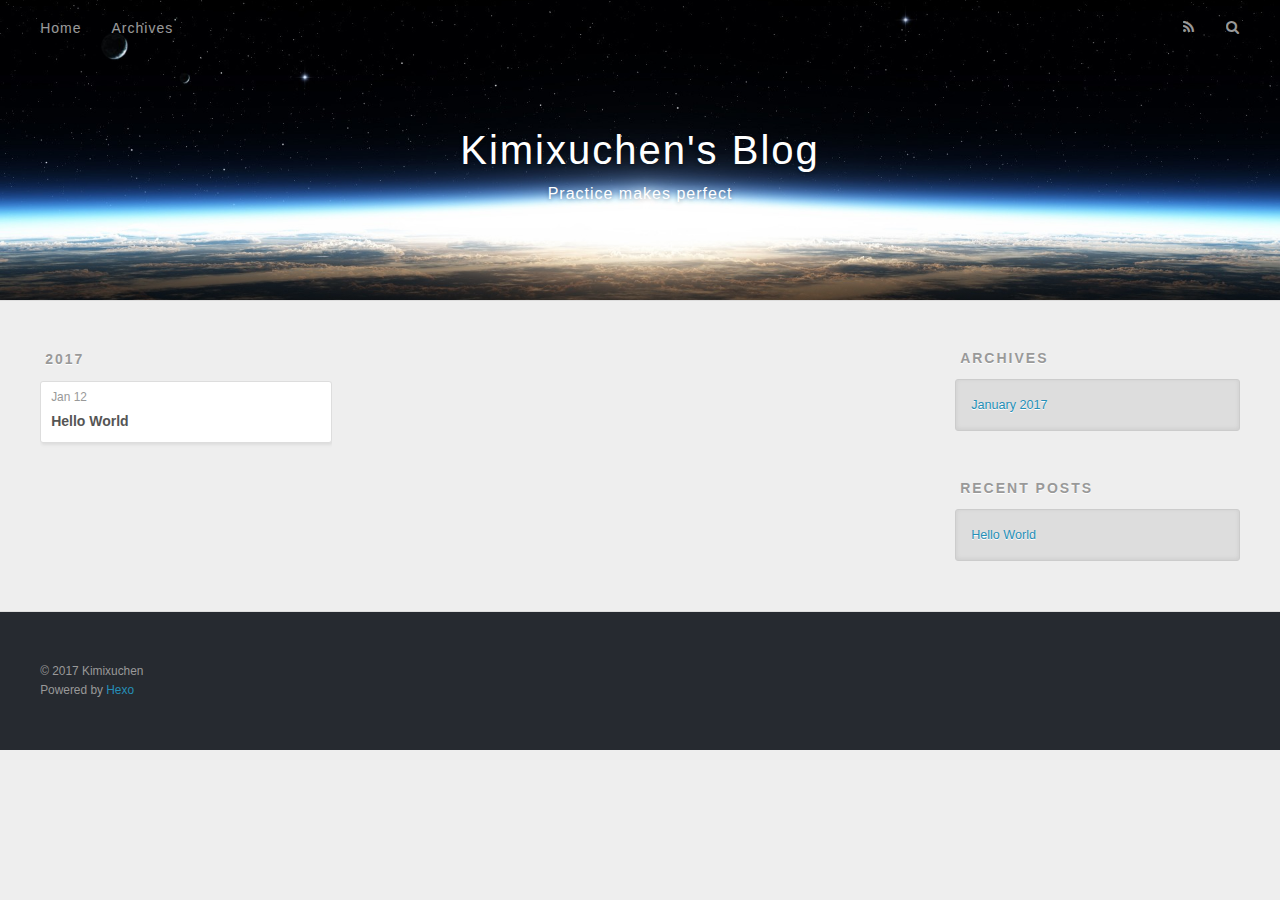
==== archives/index.html @ f9e387f0 "Update Site:2017-01-12 05/52/16" ====
<!DOCTYPE html>
<html>
<head>
  <meta charset="utf-8">
  
  <title>Archives | Kimixuchen&#39;s Blog</title>
  <meta name="viewport" content="width=device-width, initial-scale=1, maximum-scale=1">
  <meta property="og:type" content="website">
<meta property="og:title" content="Kimixuchen's Blog">
<meta property="og:url" content="http://yoursite.com/archives/index.html">
<meta property="og:site_name" content="Kimixuchen's Blog">
<meta name="twitter:card" content="summary">
<meta name="twitter:title" content="Kimixuchen's Blog">
  
    <link rel="alternate" href="/atom.xml" title="Kimixuchen&#39;s Blog" type="application/atom+xml">
  
  
    <link rel="icon" href="/favicon.png">
  
  
    <link href="//fonts.googleapis.com/css?family=Source+Code+Pro" rel="stylesheet" type="text/css">
  
  <link rel="stylesheet" href="/css/style.css">
  

</head>

<body>
  <div id="container">
    <div id="wrap">
      <header id="header">
  <div id="banner"></div>
  <div id="header-outer" class="outer">
    <div id="header-title" class="inner">
      <h1 id="logo-wrap">
        <a href="/" id="logo">Kimixuchen&#39;s Blog</a>
      </h1>
      
        <h2 id="subtitle-wrap">
          <a href="/" id="subtitle">Practice makes perfect</a>
        </h2>
      
    </div>
    <div id="header-inner" class="inner">
      <nav id="main-nav">
        <a id="main-nav-toggle" class="nav-icon"></a>
        
          <a class="main-nav-link" href="/">Home</a>
        
          <a class="main-nav-link" href="/archives">Archives</a>
        
      </nav>
      <nav id="sub-nav">
        
          <a id="nav-rss-link" class="nav-icon" href="/atom.xml" title="RSS Feed"></a>
        
        <a id="nav-search-btn" class="nav-icon" title="Search"></a>
      </nav>
      <div id="search-form-wrap">
        <form action="//google.com/search" method="get" accept-charset="UTF-8" class="search-form"><input type="search" name="q" results="0" class="search-form-input" placeholder="Search"><button type="submit" class="search-form-submit">&#xF002;</button><input type="hidden" name="sitesearch" value="http://yoursite.com"></form>
      </div>
    </div>
  </div>
</header>
      <div class="outer">
        <section id="main">
  
  
    
    
      
      
      <section class="archives-wrap">
        <div class="archive-year-wrap">
          <a href="/archives/2017" class="archive-year">2017</a>
        </div>
        <div class="archives">
    
    <article class="archive-article archive-type-post">
  <div class="archive-article-inner">
    <header class="archive-article-header">
      <a href="/2017/01/12/hello-world/" class="archive-article-date">
  <time datetime="2017-01-12T13:27:49.362Z" itemprop="datePublished">Jan 12</time>
</a>
      
  
    <h1 itemprop="name">
      <a class="archive-article-title" href="/2017/01/12/hello-world/">Hello World</a>
    </h1>
  

    </header>
  </div>
</article>
  
  
    </div></section>
  

</section>
        
          <aside id="sidebar">
  
    

  
    

  
    
  
    
  <div class="widget-wrap">
    <h3 class="widget-title">Archives</h3>
    <div class="widget">
      <ul class="archive-list"><li class="archive-list-item"><a class="archive-list-link" href="/archives/2017/01/">January 2017</a></li></ul>
    </div>
  </div>


  
    
  <div class="widget-wrap">
    <h3 class="widget-title">Recent Posts</h3>
    <div class="widget">
      <ul>
        
          <li>
            <a href="/2017/01/12/hello-world/">Hello World</a>
          </li>
        
      </ul>
    </div>
  </div>

  
</aside>
        
      </div>
      <footer id="footer">
  
  <div class="outer">
    <div id="footer-info" class="inner">
      &copy; 2017 Kimixuchen<br>
      Powered by <a href="http://hexo.io/" target="_blank">Hexo</a>
    </div>
  </div>
</footer>
    </div>
    <nav id="mobile-nav">
  
    <a href="/" class="mobile-nav-link">Home</a>
  
    <a href="/archives" class="mobile-nav-link">Archives</a>
  
</nav>
    

<script src="//ajax.googleapis.com/ajax/libs/jquery/2.0.3/jquery.min.js"></script>


  <link rel="stylesheet" href="/fancybox/jquery.fancybox.css">
  <script src="/fancybox/jquery.fancybox.pack.js"></script>


<script src="/js/script.js"></script>

  </div>
</body>
</html>
---- css/style.css ----
body {
  width: 100%;
}
body:before,
body:after {
  content: "";
  display: table;
}
body:after {
  clear: both;
}
html,
body,
div,
span,
applet,
object,
iframe,
h1,
h2,
h3,
h4,
h5,
h6,
p,
blockquote,
pre,
a,
abbr,
acronym,
address,
big,
cite,
code,
del,
dfn,
em,
img,
ins,
kbd,
q,
s,
samp,
small,
strike,
strong,
sub,
sup,
tt,
var,
dl,
dt,
dd,
ol,
ul,
li,
fieldset,
form,
label,
legend,
table,
caption,
tbody,
tfoot,
thead,
tr,
th,
td {
  margin: 0;
  padding: 0;
  border: 0;
  outline: 0;
  font-weight: inherit;
  font-style: inherit;
  font-family: inherit;
  font-size: 100%;
  vertical-align: baseline;
}
body {
  line-height: 1;
  color: #000;
  background: #fff;
}
ol,
ul {
  list-style: none;
}
table {
  border-collapse: separate;
  border-spacing: 0;
  vertical-align: middle;
}
caption,
th,
td {
  text-align: left;
  font-weight: normal;
  vertical-align: middle;
}
a img {
  border: none;
}
input,
button {
  margin: 0;
  padding: 0;
}
input::-moz-focus-inner,
button::-moz-focus-inner {
  border: 0;
  padding: 0;
}
@font-face {
  font-family: FontAwesome;
  font-style: normal;
  font-weight: normal;
  src: url("fonts/fontawesome-webfont.eot?v=#4.0.3");
  src: url("fonts/fontawesome-webfont.eot?#iefix&v=#4.0.3") format("embedded-opentype"), url("fonts/fontawesome-webfont.woff?v=#4.0.3") format("woff"), url("fonts/fontawesome-webfont.ttf?v=#4.0.3") format("truetype"), url("fonts/fontawesome-webfont.svg#fontawesomeregular?v=#4.0.3") format("svg");
}
html,
body,
#container {
  height: 100%;
}
body {
  background: #eee;
  font: 14px "Helvetica Neue", Helvetica, Arial, sans-serif;
  -webkit-text-size-adjust: 100%;
}
.outer {
  max-width: 1220px;
  margin: 0 auto;
  padding: 0 20px;
}
.outer:before,
.outer:after {
  content: "";
  display: table;
}
.outer:after {
  clear: both;
}
.inner {
  display: inline;
  float: left;
  width: 98.33333333333333%;
  margin: 0 0.833333333333333%;
}
.left,
.alignleft {
  float: left;
}
.right,
.alignright {
  float: right;
}
.clear {
  clear: both;
}
#container {
  position: relative;
}
.mobile-nav-on {
  overflow: hidden;
}
#wrap {
  height: 100%;
  width: 100%;
  position: absolute;
  top: 0;
  left: 0;
  -webkit-transition: 0.2s ease-out;
  -moz-transition: 0.2s ease-out;
  -ms-transition: 0.2s ease-out;
  transition: 0.2s ease-out;
  z-index: 1;
  background: #eee;
}
.mobile-nav-on #wrap {
  left: 280px;
}
@media screen and (min-width: 768px) {
  #main {
    display: inline;
    float: left;
    width: 73.33333333333333%;
    margin: 0 0.833333333333333%;
  }
}
.article-date,
.article-category-link,
.archive-year,
.widget-title {
  text-decoration: none;
  text-transform: uppercase;
  letter-spacing: 2px;
  color: #999;
  margin-bottom: 1em;
  margin-left: 5px;
  line-height: 1em;
  text-shadow: 0 1px #fff;
  font-weight: bold;
}
.article-inner,
.archive-article-inner {
  background: #fff;
  -webkit-box-shadow: 1px 2px 3px #ddd;
  box-shadow: 1px 2px 3px #ddd;
  border: 1px solid #ddd;
  border-radius: 3px;
}
.article-entry h1,
.widget h1 {
  font-size: 2em;
}
.article-entry h2,
.widget h2 {
  font-size: 1.5em;
}
.article-entry h3,
.widget h3 {
  font-size: 1.3em;
}
.article-entry h4,
.widget h4 {
  font-size: 1.2em;
}
.article-entry h5,
.widget h5 {
  font-size: 1em;
}
.article-entry h6,
.widget h6 {
  font-size: 1em;
  color: #999;
}
.article-entry hr,
.widget hr {
  border: 1px dashed #ddd;
}
.article-entry strong,
.widget strong {
  font-weight: bold;
}
.article-entry em,
.widget em,
.article-entry cite,
.widget cite {
  font-style: italic;
}
.article-entry sup,
.widget sup,
.article-entry sub,
.widget sub {
  font-size: 0.75em;
  line-height: 0;
  position: relative;
  vertical-align: baseline;
}
.article-entry sup,
.widget sup {
  top: -0.5em;
}
.article-entry sub,
.widget sub {
  bottom: -0.2em;
}
.article-entry small,
.widget small {
  font-size: 0.85em;
}
.article-entry acronym,
.widget acronym,
.article-entry abbr,
.widget abbr {
  border-bottom: 1px dotted;
}
.article-entry ul,
.widget ul,
.article-entry ol,
.widget ol,
.article-entry dl,
.widget dl {
  margin: 0 20px;
  line-height: 1.6em;
}
.article-entry ul ul,
.widget ul ul,
.article-entry ol ul,
.widget ol ul,
.article-entry ul ol,
.widget ul ol,
.article-entry ol ol,
.widget ol ol {
  margin-top: 0;
  margin-bottom: 0;
}
.article-entry ul,
.widget ul {
  list-style: disc;
}
.article-entry ol,
.widget ol {
  list-style: decimal;
}
.article-entry dt,
.widget dt {
  font-weight: bold;
}
#header {
  height: 300px;
  position: relative;
  border-bottom: 1px solid #ddd;
}
#header:before,
#header:after {
  content: "";
  position: absolute;
  left: 0;
  right: 0;
  height: 40px;
}
#header:before {
  top: 0;
  background: -webkit-linear-gradient(rgba(0,0,0,0.2), transparent);
  background: -moz-linear-gradient(rgba(0,0,0,0.2), transparent);
  background: -ms-linear-gradient(rgba(0,0,0,0.2), transparent);
  background: linear-gradient(rgba(0,0,0,0.2), transparent);
}
#header:after {
  bottom: 0;
  background: -webkit-linear-gradient(transparent, rgba(0,0,0,0.2));
  background: -moz-linear-gradient(transparent, rgba(0,0,0,0.2));
  background: -ms-linear-gradient(transparent, rgba(0,0,0,0.2));
  background: linear-gradient(transparent, rgba(0,0,0,0.2));
}
#header-outer {
  height: 100%;
  position: relative;
}
#header-inner {
  position: relative;
  overflow: hidden;
}
#banner {
  position: absolute;
  top: 0;
  left: 0;
  width: 100%;
  height: 100%;
  background: url("images/banner.jpg") center #000;
  -webkit-background-size: cover;
  -moz-background-size: cover;
  background-size: cover;
  z-index: -1;
}
#header-title {
  text-align: center;
  height: 40px;
  position: absolute;
  top: 50%;
  left: 0;
  margin-top: -20px;
}
#logo,
#subtitle {
  text-decoration: none;
  color: #fff;
  font-weight: 300;
  text-shadow: 0 1px 4px rgba(0,0,0,0.3);
}
#logo {
  font-size: 40px;
  line-height: 40px;
  letter-spacing: 2px;
}
#subtitle {
  font-size: 16px;
  line-height: 16px;
  letter-spacing: 1px;
}
#subtitle-wrap {
  margin-top: 16px;
}
#main-nav {
  float: left;
  margin-left: -15px;
}
.nav-icon,
.main-nav-link {
  float: left;
  color: #fff;
  opacity: 0.6;
  text-decoration: none;
  text-shadow: 0 1px rgba(0,0,0,0.2);
  -webkit-transition: opacity 0.2s;
  -moz-transition: opacity 0.2s;
  -ms-transition: opacity 0.2s;
  transition: opacity 0.2s;
  display: block;
  padding: 20px 15px;
}
.nav-icon:hover,
.main-nav-link:hover {
  opacity: 1;
}
.nav-icon {
  font-family: FontAwesome;
  text-align: center;
  font-size: 14px;
  width: 14px;
  height: 14px;
  padding: 20px 15px;
  position: relative;
  cursor: pointer;
}
.main-nav-link {
  font-weight: 300;
  letter-spacing: 1px;
}
@media screen and (max-width: 479px) {
  .main-nav-link {
    display: none;
  }
}
#main-nav-toggle {
  display: none;
}
#main-nav-toggle:before {
  content: "\f0c9";
}
@media screen and (max-width: 479px) {
  #main-nav-toggle {
    display: block;
  }
}
#sub-nav {
  float: right;
  margin-right: -15px;
}
#nav-rss-link:before {
  content: "\f09e";
}
#nav-search-btn:before {
  content: "\f002";
}
#search-form-wrap {
  position: absolute;
  top: 15px;
  width: 150px;
  height: 30px;
  right: -150px;
  opacity: 0;
  -webkit-transition: 0.2s ease-out;
  -moz-transition: 0.2s ease-out;
  -ms-transition: 0.2s ease-out;
  transition: 0.2s ease-out;
}
#search-form-wrap.on {
  opacity: 1;
  right: 0;
}
@media screen and (max-width: 479px) {
  #search-form-wrap {
    width: 100%;
    right: -100%;
  }
}
.search-form {
  position: absolute;
  top: 0;
  left: 0;
  right: 0;
  background: #fff;
  padding: 5px 15px;
  border-radius: 15px;
  -webkit-box-shadow: 0 0 10px rgba(0,0,0,0.3);
  box-shadow: 0 0 10px rgba(0,0,0,0.3);
}
.search-form-input {
  border: none;
  background: none;
  color: #555;
  width: 100%;
  font: 13px "Helvetica Neue", Helvetica, Arial, sans-serif;
  outline: none;
}
.search-form-input::-webkit-search-results-decoration,
.search-form-input::-webkit-search-cancel-button {
  -webkit-appearance: none;
}
.search-form-submit {
  position: absolute;
  top: 50%;
  right: 10px;
  margin-top: -7px;
  font: 13px FontAwesome;
  border: none;
  background: none;
  color: #bbb;
  cursor: pointer;
}
.search-form-submit:hover,
.search-form-submit:focus {
  color: #777;
}
.article {
  margin: 50px 0;
}
.article-inner {
  overflow: hidden;
}
.article-meta:before,
.article-meta:after {
  content: "";
  display: table;
}
.article-meta:after {
  clear: both;
}
.article-date {
  float: left;
}
.article-category {
  float: left;
  line-height: 1em;
  color: #ccc;
  text-shadow: 0 1px #fff;
  margin-left: 8px;
}
.article-category:before {
  content: "\2022";
}
.article-category-link {
  margin: 0 12px 1em;
}
.article-header {
  padding: 20px 20px 0;
}
.article-title {
  text-decoration: none;
  font-size: 2em;
  font-weight: bold;
  color: #555;
  line-height: 1.1em;
  -webkit-transition: color 0.2s;
  -moz-transition: color 0.2s;
  -ms-transition: color 0.2s;
  transition: color 0.2s;
}
a.article-title:hover {
  color: #258fb8;
}
.article-entry {
  color: #555;
  padding: 0 20px;
}
.article-entry:before,
.article-entry:after {
  content: "";
  display: table;
}
.article-entry:after {
  clear: both;
}
.article-entry p,
.article-entry table {
  line-height: 1.6em;
  margin: 1.6em 0;
}
.article-entry h1,
.article-entry h2,
.article-entry h3,
.article-entry h4,
.article-entry h5,
.article-entry h6 {
  font-weight: bold;
}
.article-entry h1,
.article-entry h2,
.article-entry h3,
.article-entry h4,
.article-entry h5,
.article-entry h6 {
  line-height: 1.1em;
  margin: 1.1em 0;
}
.article-entry a {
  color: #258fb8;
  text-decoration: none;
}
.article-entry a:hover {
  text-decoration: underline;
}
.article-entry ul,
.article-entry ol,
.article-entry dl {
  margin-top: 1.6em;
  margin-bottom: 1.6em;
}
.article-entry img,
.article-entry video {
  max-width: 100%;
  height: auto;
  display: block;
  margin: auto;
}
.article-entry iframe {
  border: none;
}
.article-entry table {
  width: 100%;
  border-collapse: collapse;
  border-spacing: 0;
}
.article-entry th {
  font-weight: bold;
  border-bottom: 3px solid #ddd;
  padding-bottom: 0.5em;
}
.article-entry td {
  border-bottom: 1px solid #ddd;
  padding: 10px 0;
}
.article-entry blockquote {
  font-family: Georgia, "Times New Roman", serif;
  font-size: 1.4em;
  margin: 1.6em 20px;
  text-align: center;
}
.article-entry blockquote footer {
  font-size: 14px;
  margin: 1.6em 0;
  font-family: "Helvetica Neue", Helvetica, Arial, sans-serif;
}
.article-entry blockquote footer cite:before {
  content: "—";
  padding: 0 0.5em;
}
.article-entry .pullquote {
  text-align: left;
  width: 45%;
  margin: 0;
}
.article-entry .pullquote.left {
  margin-left: 0.5em;
  margin-right: 1em;
}
.article-entry .pullquote.right {
  margin-right: 0.5em;
  margin-left: 1em;
}
.article-entry .caption {
  color: #999;
  display: block;
  font-size: 0.9em;
  margin-top: 0.5em;
  position: relative;
  text-align: center;
}
.article-entry .video-container {
  position: relative;
  padding-top: 56.25%;
  height: 0;
  overflow: hidden;
}
.article-entry .video-container iframe,
.article-entry .video-container object,
.article-entry .video-container embed {
  position: absolute;
  top: 0;
  left: 0;
  width: 100%;
  height: 100%;
  margin-top: 0;
}
.article-more-link a {
  display: inline-block;
  line-height: 1em;
  padding: 6px 15px;
  border-radius: 15px;
  background: #eee;
  color: #999;
  text-shadow: 0 1px #fff;
  text-decoration: none;
}
.article-more-link a:hover {
  background: #258fb8;
  color: #fff;
  text-decoration: none;
  text-shadow: 0 1px #1e7293;
}
.article-footer {
  font-size: 0.85em;
  line-height: 1.6em;
  border-top: 1px solid #ddd;
  padding-top: 1.6em;
  margin: 0 20px 20px;
}
.article-footer:before,
.article-footer:after {
  content: "";
  display: table;
}
.article-footer:after {
  clear: both;
}
.article-footer a {
  color: #999;
  text-decoration: none;
}
.article-footer a:hover {
  color: #555;
}
.article-tag-list-item {
  float: left;
  margin-right: 10px;
}
.article-tag-list-link:before {
  content: "#";
}
.article-comment-link {
  float: right;
}
.article-comment-link:before {
  content: "\f075";
  font-family: FontAwesome;
  padding-right: 8px;
}
.article-share-link {
  cursor: pointer;
  float: right;
  margin-left: 20px;
}
.article-share-link:before {
  content: "\f064";
  font-family: FontAwesome;
  padding-right: 6px;
}
#article-nav {
  position: relative;
}
#article-nav:before,
#article-nav:after {
  content: "";
  display: table;
}
#article-nav:after {
  clear: both;
}
@media screen and (min-width: 768px) {
  #article-nav {
    margin: 50px 0;
  }
  #article-nav:before {
    width: 8px;
    height: 8px;
    position: absolute;
    top: 50%;
    left: 50%;
    margin-top: -4px;
    margin-left: -4px;
    content: "";
    border-radius: 50%;
    background: #ddd;
    -webkit-box-shadow: 0 1px 2px #fff;
    box-shadow: 0 1px 2px #fff;
  }
}
.article-nav-link-wrap {
  text-decoration: none;
  text-shadow: 0 1px #fff;
  color: #999;
  -webkit-box-sizing: border-box;
  -moz-box-sizing: border-box;
  box-sizing: border-box;
  margin-top: 50px;
  text-align: center;
  display: block;
}
.article-nav-link-wrap:hover {
  color: #555;
}
@media screen and (min-width: 768px) {
  .article-nav-link-wrap {
    width: 50%;
    margin-top: 0;
  }
}
@media screen and (min-width: 768px) {
  #article-nav-newer {
    float: left;
    text-align: right;
    padding-right: 20px;
  }
}
@media screen and (min-width: 768px) {
  #article-nav-older {
    float: right;
    text-align: left;
    padding-left: 20px;
  }
}
.article-nav-caption {
  text-transform: uppercase;
  letter-spacing: 2px;
  color: #ddd;
  line-height: 1em;
  font-weight: bold;
}
#article-nav-newer .article-nav-caption {
  margin-right: -2px;
}
.article-nav-title {
  font-size: 0.85em;
  line-height: 1.6em;
  margin-top: 0.5em;
}
.article-share-box {
  position: absolute;
  display: none;
  background: #fff;
  -webkit-box-shadow: 1px 2px 10px rgba(0,0,0,0.2);
  box-shadow: 1px 2px 10px rgba(0,0,0,0.2);
  border-radius: 3px;
  margin-left: -145px;
  overflow: hidden;
  z-index: 1;
}
.article-share-box.on {
  display: block;
}
.article-share-input {
  width: 100%;
  background: none;
  -webkit-box-sizing: border-box;
  -moz-box-sizing: border-box;
  box-sizing: border-box;
  font: 14px "Helvetica Neue", Helvetica, Arial, sans-serif;
  padding: 0 15px;
  color: #555;
  outline: none;
  border: 1px solid #ddd;
  border-radius: 3px 3px 0 0;
  height: 36px;
  line-height: 36px;
}
.article-share-links {
  background: #eee;
}
.article-share-links:before,
.article-share-links:after {
  content: "";
  display: table;
}
.article-share-links:after {
  clear: both;
}
.article-share-twitter,
.article-share-facebook,
.article-share-pinterest,
.article-share-google {
  width: 50px;
  height: 36px;
  display: block;
  float: left;
  position: relative;
  color: #999;
  text-shadow: 0 1px #fff;
}
.article-share-twitter:before,
.article-share-facebook:before,
.article-share-pinterest:before,
.article-share-google:before {
  font-size: 20px;
  font-family: FontAwesome;
  width: 20px;
  height: 20px;
  position: absolute;
  top: 50%;
  left: 50%;
  margin-top: -10px;
  margin-left: -10px;
  text-align: center;
}
.article-share-twitter:hover,
.article-share-facebook:hover,
.article-share-pinterest:hover,
.article-share-google:hover {
  color: #fff;
}
.article-share-twitter:before {
  content: "\f099";
}
.article-share-twitter:hover {
  background: #00aced;
  text-shadow: 0 1px #008abe;
}
.article-share-facebook:before {
  content: "\f09a";
}
.article-share-facebook:hover {
  background: #3b5998;
  text-shadow: 0 1px #2f477a;
}
.article-share-pinterest:before {
  content: "\f0d2";
}
.article-share-pinterest:hover {
  background: #cb2027;
  text-shadow: 0 1px #a21a1f;
}
.article-share-google:before {
  content: "\f0d5";
}
.article-share-google:hover {
  background: #dd4b39;
  text-shadow: 0 1px #be3221;
}
.article-gallery {
  background: #000;
  position: relative;
}
.article-gallery-photos {
  position: relative;
  overflow: hidden;
}
.article-gallery-img {
  display: none;
  max-width: 100%;
}
.article-gallery-img:first-child {
  display: block;
}
.article-gallery-img.loaded {
  position: absolute;
  display: block;
}
.article-gallery-img img {
  display: block;
  max-width: 100%;
  margin: 0 auto;
}
#comments {
  background: #fff;
  -webkit-box-shadow: 1px 2px 3px #ddd;
  box-shadow: 1px 2px 3px #ddd;
  padding: 20px;
  border: 1px solid #ddd;
  border-radius: 3px;
  margin: 50px 0;
}
#comments a {
  color: #258fb8;
}
.archives-wrap {
  margin: 50px 0;
}
.archives:before,
.archives:after {
  content: "";
  display: table;
}
.archives:after {
  clear: both;
}
.archive-year-wrap {
  margin-bottom: 1em;
}
.archives {
  -webkit-column-gap: 10px;
  -moz-column-gap: 10px;
  column-gap: 10px;
}
@media screen and (min-width: 480px) and (max-width: 767px) {
  .archives {
    -webkit-column-count: 2;
    -moz-column-count: 2;
    column-count: 2;
  }
}
@media screen and (min-width: 768px) {
  .archives {
    -webkit-column-count: 3;
    -moz-column-count: 3;
    column-count: 3;
  }
}
.archive-article {
  -webkit-column-break-inside: avoid;
  page-break-inside: avoid;
  overflow: hidden;
  break-inside: avoid-column;
}
.archive-article-inner {
  padding: 10px;
  margin-bottom: 15px;
}
.archive-article-title {
  text-decoration: none;
  font-weight: bold;
  color: #555;
  -webkit-transition: color 0.2s;
  -moz-transition: color 0.2s;
  -ms-transition: color 0.2s;
  transition: color 0.2s;
  line-height: 1.6em;
}
.archive-article-title:hover {
  color: #258fb8;
}
.archive-article-footer {
  margin-top: 1em;
}
.archive-article-date {
  color: #999;
  text-decoration: none;
  font-size: 0.85em;
  line-height: 1em;
  margin-bottom: 0.5em;
  display: block;
}
#page-nav {
  margin: 50px auto;
  background: #fff;
  -webkit-box-shadow: 1px 2px 3px #ddd;
  box-shadow: 1px 2px 3px #ddd;
  border: 1px solid #ddd;
  border-radius: 3px;
  text-align: center;
  color: #999;
  overflow: hidden;
}
#page-nav:before,
#page-nav:after {
  content: "";
  display: table;
}
#page-nav:after {
  clear: both;
}
#page-nav a,
#page-nav span {
  padding: 10px 20px;
  line-height: 1;
  height: 2ex;
}
#page-nav a {
  color: #999;
  text-decoration: none;
}
#page-nav a:hover {
  background: #999;
  color: #fff;
}
#page-nav .prev {
  float: left;
}
#page-nav .next {
  float: right;
}
#page-nav .page-number {
  display: inline-block;
}
@media screen and (max-width: 479px) {
  #page-nav .page-number {
    display: none;
  }
}
#page-nav .current {
  color: #555;
  font-weight: bold;
}
#page-nav .space {
  color: #ddd;
}
#footer {
  background: #262a30;
  padding: 50px 0;
  border-top: 1px solid #ddd;
  color: #999;
}
#footer a {
  color: #258fb8;
  text-decoration: none;
}
#footer a:hover {
  text-decoration: underline;
}
#footer-info {
  line-height: 1.6em;
  font-size: 0.85em;
}
.article-entry pre,
.article-entry .highlight {
  background: #2d2d2d;
  margin: 0 -20px;
  padding: 15px 20px;
  border-style: solid;
  border-color: #ddd;
  border-width: 1px 0;
  overflow: auto;
  color: #ccc;
  line-height: 22.400000000000002px;
}
.article-entry .highlight .gutter pre,
.article-entry .gist .gist-file .gist-data .line-numbers {
  color: #666;
  font-size: 0.85em;
}
.article-entry pre,
.article-entry code {
  font-family: "Source Code Pro", Consolas, Monaco, Menlo, Consolas, monospace;
}
.article-entry code {
  background: #eee;
  text-shadow: 0 1px #fff;
  padding: 0 0.3em;
}
.article-entry pre code {
  background: none;
  text-shadow: none;
  padding: 0;
}
.article-entry .highlight pre {
  border: none;
  margin: 0;
  padding: 0;
}
.article-entry .highlight table {
  margin: 0;
  width: auto;
}
.article-entry .highlight td {
  border: none;
  padding: 0;
}
.article-entry .highlight figcaption {
  font-size: 0.85em;
  color: #999;
  line-height: 1em;
  margin-bottom: 1em;
}
.article-entry .highlight figcaption:before,
.article-entry .highlight figcaption:after {
  content: "";
  display: table;
}
.article-entry .highlight figcaption:after {
  clear: both;
}
.article-entry .highlight figcaption a {
  float: right;
}
.article-entry .highlight .gutter pre {
  text-align: right;
  padding-right: 20px;
}
.article-entry .highlight .line {
  height: 22.400000000000002px;
}
.article-entry .highlight .line.marked {
  background: #515151;
}
.article-entry .gist {
  margin: 0 -20px;
  border-style: solid;
  border-color: #ddd;
  border-width: 1px 0;
  background: #2d2d2d;
  padding: 15px 20px 15px 0;
}
.article-entry .gist .gist-file {
  border: none;
  font-family: "Source Code Pro", Consolas, Monaco, Menlo, Consolas, monospace;
  margin: 0;
}
.article-entry .gist .gist-file .gist-data {
  background: none;
  border: none;
}
.article-entry .gist .gist-file .gist-data .line-numbers {
  background: none;
  border: none;
  padding: 0 20px 0 0;
}
.article-entry .gist .gist-file .gist-data .line-data {
  padding: 0 !important;
}
.article-entry .gist .gist-file .highlight {
  margin: 0;
  padding: 0;
  border: none;
}
.article-entry .gist .gist-file .gist-meta {
  background: #2d2d2d;
  color: #999;
  font: 0.85em "Helvetica Neue", Helvetica, Arial, sans-serif;
  text-shadow: 0 0;
  padding: 0;
  margin-top: 1em;
  margin-left: 20px;
}
.article-entry .gist .gist-file .gist-meta a {
  color: #258fb8;
  font-weight: normal;
}
.article-entry .gist .gist-file .gist-meta a:hover {
  text-decoration: underline;
}
pre .comment,
pre .title {
  color: #999;
}
pre .variable,
pre .attribute,
pre .tag,
pre .regexp,
pre .ruby .constant,
pre .xml .tag .title,
pre .xml .pi,
pre .xml .doctype,
pre .html .doctype,
pre .css .id,
pre .css .class,
pre .css .pseudo {
  color: #f2777a;
}
pre .number,
pre .preprocessor,
pre .built_in,
pre .literal,
pre .params,
pre .constant {
  color: #f99157;
}
pre .class,
pre .ruby .class .title,
pre .css .rules .attribute {
  color: #9c9;
}
pre .string,
pre .value,
pre .inheritance,
pre .header,
pre .ruby .symbol,
pre .xml .cdata {
  color: #9c9;
}
pre .css .hexcolor {
  color: #6cc;
}
pre .function,
pre .python .decorator,
pre .python .title,
pre .ruby .function .title,
pre .ruby .title .keyword,
pre .perl .sub,
pre .javascript .title,
pre .coffeescript .title {
  color: #69c;
}
pre .keyword,
pre .javascript .function {
  color: #c9c;
}
@media screen and (max-width: 479px) {
  #mobile-nav {
    position: absolute;
    top: 0;
    left: 0;
    width: 280px;
    height: 100%;
    background: #191919;
    border-right: 1px solid #fff;
  }
}
@media screen and (max-width: 479px) {
  .mobile-nav-link {
    display: block;
    color: #999;
    text-decoration: none;
    padding: 15px 20px;
    font-weight: bold;
  }
  .mobile-nav-link:hover {
    color: #fff;
  }
}
@media screen and (min-width: 768px) {
  #sidebar {
    display: inline;
    float: left;
    width: 23.333333333333332%;
    margin: 0 0.833333333333333%;
  }
}
.widget-wrap {
  margin: 50px 0;
}
.widget {
  color: #777;
  text-shadow: 0 1px #fff;
  background: #ddd;
  -webkit-box-shadow: 0 -1px 4px #ccc inset;
  box-shadow: 0 -1px 4px #ccc inset;
  border: 1px solid #ccc;
  padding: 15px;
  border-radius: 3px;
}
.widget a {
  color: #258fb8;
  text-decoration: none;
}
.widget a:hover {
  text-decoration: underline;
}
.widget ul ul,
.widget ol ul,
.widget dl ul,
.widget ul ol,
.widget ol ol,
.widget dl ol,
.widget ul dl,
.widget ol dl,
.widget dl dl {
  margin-left: 15px;
  list-style: disc;
}
.widget {
  line-height: 1.6em;
  word-wrap: break-word;
  font-size: 0.9em;
}
.widget ul,
.widget ol {
  list-style: none;
  margin: 0;
}
.widget ul ul,
.widget ol ul,
.widget ul ol,
.widget ol ol {
  margin: 0 20px;
}
.widget ul ul,
.widget ol ul {
  list-style: disc;
}
.widget ul ol,
.widget ol ol {
  list-style: decimal;
}
.category-list-count,
.tag-list-count,
.archive-list-count {
  padding-left: 5px;
  color: #999;
  font-size: 0.85em;
}
.category-list-count:before,
.tag-list-count:before,
.archive-list-count:before {
  content: "(";
}
.category-list-count:after,
.tag-list-count:after,
.archive-list-count:after {
  content: ")";
}
.tagcloud a {
  margin-right: 5px;
  display: inline-block;
}
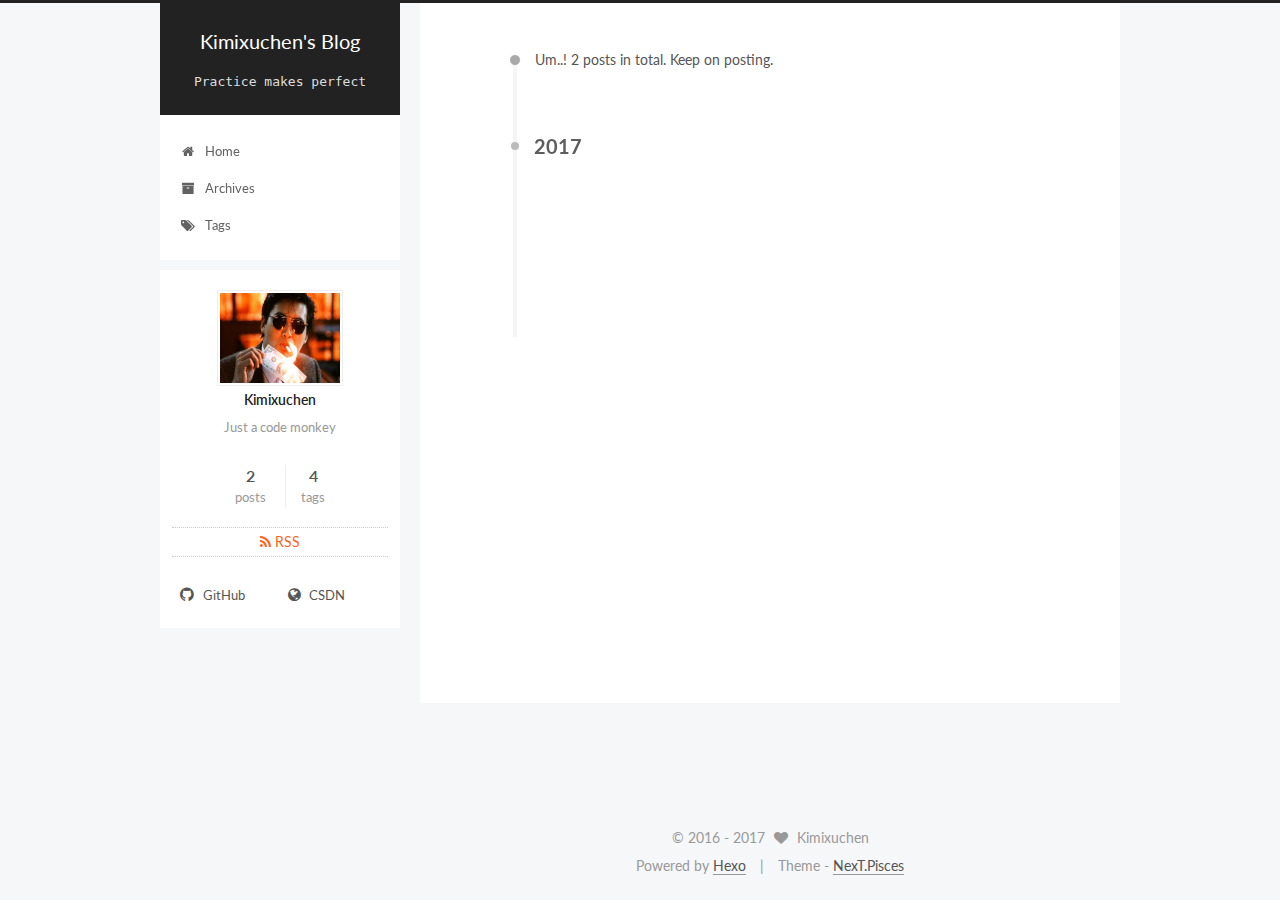
==== commit 67e2bec6: "Update Site:2017-01-14 04/01/03" ====
--- a/archives/index.html
+++ b/archives/index.html
@@ -1,170 +1,595 @@
-<!DOCTYPE html>
-<html>
+<!doctype html>
+
+
+
+  
+
+
+<html class="theme-next pisces use-motion" lang="en">
 <head>
-  <meta charset="utf-8">
-  
-  <title>Archives | Kimixuchen&#39;s Blog</title>
-  <meta name="viewport" content="width=device-width, initial-scale=1, maximum-scale=1">
-  <meta property="og:type" content="website">
+  <meta charset="UTF-8"/>
+<meta http-equiv="X-UA-Compatible" content="IE=edge" />
+<meta name="viewport" content="width=device-width, initial-scale=1, maximum-scale=1"/>
+
+
+
+<meta http-equiv="Cache-Control" content="no-transform" />
+<meta http-equiv="Cache-Control" content="no-siteapp" />
+
+
+
+
+
+
+
+
+
+
+
+
+  
+  
+  <link href="/lib/fancybox/source/jquery.fancybox.css?v=2.1.5" rel="stylesheet" type="text/css" />
+
+
+
+
+  
+  
+  
+  
+
+  
+    
+    
+  
+
+  
+
+  
+
+  
+
+  
+
+  
+    
+    
+    <link href="//fonts.googleapis.com/css?family=Lato:300,300italic,400,400italic,700,700italic&subset=latin,latin-ext" rel="stylesheet" type="text/css">
+  
+
+
+
+
+
+
+<link href="/lib/font-awesome/css/font-awesome.min.css?v=4.6.2" rel="stylesheet" type="text/css" />
+
+<link href="/css/main.css?v=5.1.0" rel="stylesheet" type="text/css" />
+
+
+  <meta name="keywords" content="Hexo, NexT" />
+
+
+
+
+
+  <link rel="alternate" href="/atom.xml" title="Kimixuchen's Blog" type="application/atom+xml" />
+
+
+
+
+  <link rel="shortcut icon" type="image/x-icon" href="/favicon.ico?v=5.1.0" />
+
+
+
+
+
+
+<meta name="description" content="Just a code monkey">
+<meta property="og:type" content="website">
 <meta property="og:title" content="Kimixuchen's Blog">
 <meta property="og:url" content="http://yoursite.com/archives/index.html">
 <meta property="og:site_name" content="Kimixuchen's Blog">
+<meta property="og:description" content="Just a code monkey">
 <meta name="twitter:card" content="summary">
 <meta name="twitter:title" content="Kimixuchen's Blog">
-  
-    <link rel="alternate" href="/atom.xml" title="Kimixuchen&#39;s Blog" type="application/atom+xml">
-  
-  
-    <link rel="icon" href="/favicon.png">
-  
-  
-    <link href="//fonts.googleapis.com/css?family=Source+Code+Pro" rel="stylesheet" type="text/css">
-  
-  <link rel="stylesheet" href="/css/style.css">
-  
-
+<meta name="twitter:description" content="Just a code monkey">
+
+
+
+<script type="text/javascript" id="hexo.configurations">
+  var NexT = window.NexT || {};
+  var CONFIG = {
+    root: '/',
+    scheme: 'Pisces',
+    sidebar: {"position":"left","display":"post"},
+    fancybox: true,
+    motion: true,
+    duoshuo: {
+      userId: '0',
+      author: 'Author'
+    },
+    algolia: {
+      applicationID: '',
+      apiKey: '',
+      indexName: '',
+      hits: {"per_page":10},
+      labels: {"input_placeholder":"Search for Posts","hits_empty":"We didn't find any results for the search: ${query}","hits_stats":"${hits} results found in ${time} ms"}
+    }
+  };
+</script>
+
+
+
+  <link rel="canonical" href="http://yoursite.com/archives/"/>
+
+
+
+
+
+  <title> Archive | Kimixuchen's Blog </title>
 </head>
 
-<body>
-  <div id="container">
-    <div id="wrap">
-      <header id="header">
-  <div id="banner"></div>
-  <div id="header-outer" class="outer">
-    <div id="header-title" class="inner">
-      <h1 id="logo-wrap">
-        <a href="/" id="logo">Kimixuchen&#39;s Blog</a>
+<body itemscope itemtype="http://schema.org/WebPage" lang="en">
+
+  
+
+
+
+
+
+
+
+
+
+
+  
+  
+    
+  
+
+  <div class="container one-collumn sidebar-position-left  page-archive  ">
+    <div class="headband"></div>
+
+    <header id="header" class="header" itemscope itemtype="http://schema.org/WPHeader">
+      <div class="header-inner"><div class="site-meta ">
+  
+
+  <div class="custom-logo-site-title">
+    <a href="/"  class="brand" rel="start">
+      <span class="logo-line-before"><i></i></span>
+      <span class="site-title">Kimixuchen's Blog</span>
+      <span class="logo-line-after"><i></i></span>
+    </a>
+  </div>
+    
+      <p class="site-subtitle">Practice makes perfect</p>
+    
+</div>
+
+<div class="site-nav-toggle">
+  <button>
+    <span class="btn-bar"></span>
+    <span class="btn-bar"></span>
+    <span class="btn-bar"></span>
+  </button>
+</div>
+
+<nav class="site-nav">
+  
+
+  
+    <ul id="menu" class="menu">
+      
+        
+        <li class="menu-item menu-item-home">
+          <a href="/" rel="section">
+            
+              <i class="menu-item-icon fa fa-fw fa-home"></i> <br />
+            
+            Home
+          </a>
+        </li>
+      
+        
+        <li class="menu-item menu-item-archives">
+          <a href="/archives" rel="section">
+            
+              <i class="menu-item-icon fa fa-fw fa-archive"></i> <br />
+            
+            Archives
+          </a>
+        </li>
+      
+        
+        <li class="menu-item menu-item-tags">
+          <a href="/tags" rel="section">
+            
+              <i class="menu-item-icon fa fa-fw fa-tags"></i> <br />
+            
+            Tags
+          </a>
+        </li>
+      
+
+      
+    </ul>
+  
+
+  
+</nav>
+
+
+
+ </div>
+    </header>
+
+    <main id="main" class="main">
+      <div class="main-inner">
+        <div class="content-wrap">
+          <div id="content" class="content">
+            
+
+  <section id="posts" class="posts-collapse">
+    <span class="archive-move-on"></span>
+
+    <span class="archive-page-counter">
+      
+      
+      
+        
+      
+      Um..! 2 posts in total. Keep on posting.
+    </span>
+
+    
+
+      
+      
+      
+
+      
+        
+        <div class="collection-title">
+          <h2 class="archive-year motion-element" id="archive-year-2017">2017</h2>
+        </div>
+      
+      
+
+      
+
+  <article class="post post-type-normal" itemscope itemtype="http://schema.org/Article">
+    <header class="post-header">
+
+      <h1 class="post-title">
+        
+            <a class="post-title-link" href="/2017/01/14/Linux/" itemprop="url">
+              
+                <span itemprop="name">Install LOIC on Kali Linux</span>
+              
+            </a>
+        
       </h1>
-      
-        <h2 id="subtitle-wrap">
-          <a href="/" id="subtitle">Practice makes perfect</a>
-        </h2>
-      
-    </div>
-    <div id="header-inner" class="inner">
-      <nav id="main-nav">
-        <a id="main-nav-toggle" class="nav-icon"></a>
-        
-          <a class="main-nav-link" href="/">Home</a>
-        
-          <a class="main-nav-link" href="/archives">Archives</a>
-        
-      </nav>
-      <nav id="sub-nav">
-        
-          <a id="nav-rss-link" class="nav-icon" href="/atom.xml" title="RSS Feed"></a>
-        
-        <a id="nav-search-btn" class="nav-icon" title="Search"></a>
-      </nav>
-      <div id="search-form-wrap">
-        <form action="//google.com/search" method="get" accept-charset="UTF-8" class="search-form"><input type="search" name="q" results="0" class="search-form-input" placeholder="Search"><button type="submit" class="search-form-submit">&#xF002;</button><input type="hidden" name="sitesearch" value="http://yoursite.com"></form>
+
+      <div class="post-meta">
+        <time class="post-time" itemprop="dateCreated"
+              datetime="2017-01-14T03:06:26-08:00"
+              content="2017-01-14" >
+          01-14
+        </time>
       </div>
+
+    </header>
+  </article>
+
+
+
+    
+
+      
+      
+      
+
+      
+      
+
+      
+
+  <article class="post post-type-normal" itemscope itemtype="http://schema.org/Article">
+    <header class="post-header">
+
+      <h1 class="post-title">
+        
+            <a class="post-title-link" href="/2017/01/14/hello-world/" itemprop="url">
+              
+                <span itemprop="name">Hello World</span>
+              
+            </a>
+        
+      </h1>
+
+      <div class="post-meta">
+        <time class="post-time" itemprop="dateCreated"
+              datetime="2017-01-14T03:03:12-08:00"
+              content="2017-01-14" >
+          01-14
+        </time>
+      </div>
+
+    </header>
+  </article>
+
+
+
+    
+
+  </section>
+
+  
+
+
+          
+          </div>
+          
+
+
+          
+
+        </div>
+        
+          
+  
+  <div class="sidebar-toggle">
+    <div class="sidebar-toggle-line-wrap">
+      <span class="sidebar-toggle-line sidebar-toggle-line-first"></span>
+      <span class="sidebar-toggle-line sidebar-toggle-line-middle"></span>
+      <span class="sidebar-toggle-line sidebar-toggle-line-last"></span>
     </div>
   </div>
-</header>
-      <div class="outer">
-        <section id="main">
-  
-  
-    
-    
-      
-      
-      <section class="archives-wrap">
-        <div class="archive-year-wrap">
-          <a href="/archives/2017" class="archive-year">2017</a>
+
+  <aside id="sidebar" class="sidebar">
+    <div class="sidebar-inner">
+
+      
+
+      
+
+      <section class="site-overview sidebar-panel sidebar-panel-active">
+        <div class="site-author motion-element" itemprop="author" itemscope itemtype="http://schema.org/Person">
+          <img class="site-author-image" itemprop="image"
+               src="/uploads/avatar.jpg"
+               alt="Kimixuchen" />
+          <p class="site-author-name" itemprop="name">Kimixuchen</p>
+          <p class="site-description motion-element" itemprop="description">Just a code monkey</p>
         </div>
-        <div class="archives">
-    
-    <article class="archive-article archive-type-post">
-  <div class="archive-article-inner">
-    <header class="archive-article-header">
-      <a href="/2017/01/12/hello-world/" class="archive-article-date">
-  <time datetime="2017-01-12T13:27:49.362Z" itemprop="datePublished">Jan 12</time>
-</a>
-      
-  
-    <h1 itemprop="name">
-      <a class="archive-article-title" href="/2017/01/12/hello-world/">Hello World</a>
-    </h1>
-  
-
-    </header>
-  </div>
-</article>
-  
-  
-    </div></section>
-  
-
-</section>
-        
-          <aside id="sidebar">
-  
-    
-
-  
-    
-
-  
-    
-  
-    
-  <div class="widget-wrap">
-    <h3 class="widget-title">Archives</h3>
-    <div class="widget">
-      <ul class="archive-list"><li class="archive-list-item"><a class="archive-list-link" href="/archives/2017/01/">January 2017</a></li></ul>
+        <nav class="site-state motion-element">
+        
+          
+            <div class="site-state-item site-state-posts">
+              <a href="/archives">
+                <span class="site-state-item-count">2</span>
+                <span class="site-state-item-name">posts</span>
+              </a>
+            </div>
+          
+
+          
+
+          
+            <div class="site-state-item site-state-tags">
+              <a href="/tags">
+                <span class="site-state-item-count">4</span>
+                <span class="site-state-item-name">tags</span>
+              </a>
+            </div>
+          
+
+        </nav>
+
+        
+          <div class="feed-link motion-element">
+            <a href="/atom.xml" rel="alternate">
+              <i class="fa fa-rss"></i>
+              RSS
+            </a>
+          </div>
+        
+
+        <div class="links-of-author motion-element">
+          
+            
+              <span class="links-of-author-item">
+                <a href="https://github.com/kimixuchen" target="_blank" title="GitHub">
+                  
+                    <i class="fa fa-fw fa-github"></i>
+                  
+                  GitHub
+                </a>
+              </span>
+            
+              <span class="links-of-author-item">
+                <a href="http://blog.csdn.net/kimixuchen" target="_blank" title="CSDN">
+                  
+                    <i class="fa fa-fw fa-globe"></i>
+                  
+                  CSDN
+                </a>
+              </span>
+            
+          
+        </div>
+
+        
+        
+
+        
+        
+
+        
+
+
+      </section>
+
+      
+
+    </div>
+  </aside>
+
+
+        
+      </div>
+    </main>
+
+    <footer id="footer" class="footer">
+      <div class="footer-inner">
+        <div class="copyright" >
+  
+  &copy;  2016 - 
+  <span itemprop="copyrightYear">2017</span>
+  <span class="with-love">
+    <i class="fa fa-heart"></i>
+  </span>
+  <span class="author" itemprop="copyrightHolder">Kimixuchen</span>
+</div>
+
+
+<div class="powered-by">
+  Powered by <a class="theme-link" href="https://hexo.io">Hexo</a>
+</div>
+
+<div class="theme-info">
+  Theme -
+  <a class="theme-link" href="https://github.com/iissnan/hexo-theme-next">
+    NexT.Pisces
+  </a>
+</div>
+
+
+        
+
+        
+      </div>
+    </footer>
+
+    <div class="back-to-top">
+      <i class="fa fa-arrow-up"></i>
     </div>
   </div>
 
-
-  
-    
-  <div class="widget-wrap">
-    <h3 class="widget-title">Recent Posts</h3>
-    <div class="widget">
-      <ul>
-        
-          <li>
-            <a href="/2017/01/12/hello-world/">Hello World</a>
-          </li>
-        
-      </ul>
-    </div>
-  </div>
-
-  
-</aside>
-        
-      </div>
-      <footer id="footer">
-  
-  <div class="outer">
-    <div id="footer-info" class="inner">
-      &copy; 2017 Kimixuchen<br>
-      Powered by <a href="http://hexo.io/" target="_blank">Hexo</a>
-    </div>
-  </div>
-</footer>
-    </div>
-    <nav id="mobile-nav">
-  
-    <a href="/" class="mobile-nav-link">Home</a>
-  
-    <a href="/archives" class="mobile-nav-link">Archives</a>
-  
-</nav>
-    
-
-<script src="//ajax.googleapis.com/ajax/libs/jquery/2.0.3/jquery.min.js"></script>
-
-
-  <link rel="stylesheet" href="/fancybox/jquery.fancybox.css">
-  <script src="/fancybox/jquery.fancybox.pack.js"></script>
-
-
-<script src="/js/script.js"></script>
-
-  </div>
+  
+
+<script type="text/javascript">
+  if (Object.prototype.toString.call(window.Promise) !== '[object Function]') {
+    window.Promise = null;
+  }
+</script>
+
+
+
+
+
+
+
+
+
+  
+
+
+
+
+  
+  <script type="text/javascript" src="/lib/jquery/index.js?v=2.1.3"></script>
+
+  
+  <script type="text/javascript" src="/lib/fastclick/lib/fastclick.min.js?v=1.0.6"></script>
+
+  
+  <script type="text/javascript" src="/lib/jquery_lazyload/jquery.lazyload.js?v=1.9.7"></script>
+
+  
+  <script type="text/javascript" src="/lib/velocity/velocity.min.js?v=1.2.1"></script>
+
+  
+  <script type="text/javascript" src="/lib/velocity/velocity.ui.min.js?v=1.2.1"></script>
+
+  
+  <script type="text/javascript" src="/lib/fancybox/source/jquery.fancybox.pack.js?v=2.1.5"></script>
+
+
+  
+
+
+  <script type="text/javascript" src="/js/src/utils.js?v=5.1.0"></script>
+
+  <script type="text/javascript" src="/js/src/motion.js?v=5.1.0"></script>
+
+
+
+  
+  
+
+
+  <script type="text/javascript" src="/js/src/affix.js?v=5.1.0"></script>
+
+  <script type="text/javascript" src="/js/src/schemes/pisces.js?v=5.1.0"></script>
+
+
+
+  
+  
+    <script type="text/javascript" id="motion.page.archive">
+      $('.archive-year').velocity('transition.slideLeftIn');
+    </script>
+  
+
+
+  
+
+
+  <script type="text/javascript" src="/js/src/bootstrap.js?v=5.1.0"></script>
+
+
+
+  
+
+
+
+  
+
+
+
+
+	
+
+
+
+
+
+  
+
+
+
+
+
+  
+
+  
+
+
+
+
+  
+  
+
+  
+
+  
+
+  
+
+  
+
+
 </body>
-</html>+</html>
--- a/css/main.css
+++ b/css/main.css
@@ -0,0 +1,2852 @@
+/* normalize.css v3.0.2 | MIT License | git.io/normalize */
+html {
+  font-family: sans-serif; /* 1 */
+  -ms-text-size-adjust: 100%; /* 2 */
+  -webkit-text-size-adjust: 100%; /* 2 */
+}
+body {
+  margin: 0;
+}
+article,
+aside,
+details,
+figcaption,
+figure,
+footer,
+header,
+hgroup,
+main,
+menu,
+nav,
+section,
+summary {
+  display: block;
+}
+audio,
+canvas,
+progress,
+video {
+  display: inline-block; /* 1 */
+  vertical-align: baseline; /* 2 */
+}
+audio:not([controls]) {
+  display: none;
+  height: 0;
+}
+[hidden],
+template {
+  display: none;
+}
+a {
+  background-color: transparent;
+}
+a:active,
+a:hover {
+  outline: 0;
+}
+abbr[title] {
+  border-bottom: 1px dotted;
+}
+b,
+strong {
+  font-weight: bold;
+}
+dfn {
+  font-style: italic;
+}
+h1 {
+  font-size: 2em;
+  margin: 0.67em 0;
+}
+mark {
+  background: #ff0;
+  color: #000;
+}
+small {
+  font-size: 80%;
+}
+sub,
+sup {
+  font-size: 75%;
+  line-height: 0;
+  position: relative;
+  vertical-align: baseline;
+}
+sup {
+  top: -0.5em;
+}
+sub {
+  bottom: -0.25em;
+}
+img {
+  border: 0;
+}
+svg:not(:root) {
+  overflow: hidden;
+}
+figure {
+  margin: 1em 40px;
+}
+hr {
+  -moz-box-sizing: content-box;
+  box-sizing: content-box;
+  height: 0;
+}
+pre {
+  overflow: auto;
+}
+code,
+kbd,
+pre,
+samp {
+  font-family: monospace, monospace;
+  font-size: 1em;
+}
+button,
+input,
+optgroup,
+select,
+textarea {
+  color: inherit; /* 1 */
+  font: inherit; /* 2 */
+  margin: 0; /* 3 */
+}
+button {
+  overflow: visible;
+}
+button,
+select {
+  text-transform: none;
+}
+button,
+html input[type="button"],
+input[type="reset"],
+input[type="submit"] {
+  -webkit-appearance: button; /* 2 */
+  cursor: pointer; /* 3 */
+}
+button[disabled],
+html input[disabled] {
+  cursor: default;
+}
+button::-moz-focus-inner,
+input::-moz-focus-inner {
+  border: 0;
+  padding: 0;
+}
+input {
+  line-height: normal;
+}
+input[type="checkbox"],
+input[type="radio"] {
+  box-sizing: border-box; /* 1 */
+  padding: 0; /* 2 */
+}
+input[type="number"]::-webkit-inner-spin-button,
+input[type="number"]::-webkit-outer-spin-button {
+  height: auto;
+}
+input[type="search"] {
+  -webkit-appearance: textfield; /* 1 */
+  -moz-box-sizing: content-box;
+  -webkit-box-sizing: content-box; /* 2 */
+  box-sizing: content-box;
+}
+input[type="search"]::-webkit-search-cancel-button,
+input[type="search"]::-webkit-search-decoration {
+  -webkit-appearance: none;
+}
+fieldset {
+  border: 1px solid #c0c0c0;
+  margin: 0 2px;
+  padding: 0.35em 0.625em 0.75em;
+}
+legend {
+  border: 0; /* 1 */
+  padding: 0; /* 2 */
+}
+textarea {
+  overflow: auto;
+}
+optgroup {
+  font-weight: bold;
+}
+table {
+  border-collapse: collapse;
+  border-spacing: 0;
+}
+td,
+th {
+  padding: 0;
+}
+::selection {
+  background: #262a30;
+  color: #fff;
+}
+body {
+  position: relative;
+  font-family: 'Lato', "PingFang SC", "Microsoft YaHei", sans-serif;
+  font-size: 14px;
+  line-height: 2;
+  color: #555;
+  background: #f5f7f9;
+}
+@media (max-width: 767px) {
+  body {
+    padding-right: 0 !important;
+  }
+}
+@media (min-width: 768px) and (max-width: 991px) {
+  body {
+    padding-right: 0 !important;
+  }
+}
+@media (min-width: 1600px) {
+  body {
+    font-size: 16px;
+  }
+}
+h1,
+h2,
+h3,
+h4,
+h5,
+h6 {
+  margin: 0;
+  padding: 0;
+  font-weight: bold;
+  line-height: 1.5;
+  font-family: 'Lato', "PingFang SC", "Microsoft YaHei", sans-serif;
+}
+h2,
+h3,
+h4,
+h5,
+h6 {
+  margin: 20px 0 15px;
+}
+h1 {
+  font-size: 22px;
+}
+@media (max-width: 767px) {
+  h1 {
+    font-size: 18px;
+  }
+}
+h2 {
+  font-size: 20px;
+}
+@media (max-width: 767px) {
+  h2 {
+    font-size: 16px;
+  }
+}
+h3 {
+  font-size: 18px;
+}
+@media (max-width: 767px) {
+  h3 {
+    font-size: 14px;
+  }
+}
+h4 {
+  font-size: 16px;
+}
+@media (max-width: 767px) {
+  h4 {
+    font-size: 12px;
+  }
+}
+h5 {
+  font-size: 14px;
+}
+@media (max-width: 767px) {
+  h5 {
+    font-size: 10px;
+  }
+}
+h6 {
+  font-size: 12px;
+}
+@media (max-width: 767px) {
+  h6 {
+    font-size: 8px;
+  }
+}
+p {
+  margin: 0 0 25px 0;
+}
+a {
+  color: #555;
+  text-decoration: none;
+  border-bottom: 1px solid #999;
+  word-wrap: break-word;
+}
+a:hover {
+  color: #222;
+  border-bottom-color: #222;
+}
+ul {
+  list-style: none;
+}
+blockquote {
+  margin: 0;
+  padding: 0;
+}
+img {
+  display: block;
+  margin: auto;
+  max-width: 100%;
+  height: auto;
+}
+hr {
+  margin: 40px 0;
+  height: 3px;
+  border: none;
+  background-color: #ddd;
+  background-image: repeating-linear-gradient(-45deg, #fff, #fff 4px, transparent 4px, transparent 8px);
+}
+blockquote {
+  padding: 0 15px;
+  color: #666;
+  border-left: 4px solid #ddd;
+}
+blockquote cite::before {
+  content: "-";
+  padding: 0 5px;
+}
+dt {
+  font-weight: 700;
+}
+dd {
+  margin: 0;
+  padding: 0;
+}
+.text-left {
+  text-align: left;
+}
+.text-center {
+  text-align: center;
+}
+.text-right {
+  text-align: right;
+}
+.text-justify {
+  text-align: justify;
+}
+.text-nowrap {
+  white-space: nowrap;
+}
+.text-lowercase {
+  text-transform: lowercase;
+}
+.text-uppercase {
+  text-transform: uppercase;
+}
+.text-capitalize {
+  text-transform: capitalize;
+}
+.center-block {
+  display: block;
+  margin-left: auto;
+  margin-right: auto;
+}
+.clearfix:before,
+.clearfix:after {
+  content: " ";
+  display: table;
+}
+.clearfix:after {
+  clear: both;
+}
+.pullquote {
+  width: 45%;
+}
+.pullquote.left {
+  float: left;
+  margin-left: 5px;
+  margin-right: 10px;
+}
+.pullquote.right {
+  float: right;
+  margin-left: 10px;
+  margin-right: 5px;
+}
+.affix.affix.affix {
+  position: fixed;
+}
+.translation {
+  margin-top: -20px;
+  font-size: 14px;
+  color: #999;
+}
+.scrollbar-measure {
+  width: 100px;
+  height: 100px;
+  overflow: scroll;
+  position: absolute;
+  top: -9999px;
+}
+.use-motion .motion-element {
+  opacity: 0;
+}
+#local-search-input {
+  padding: 3px;
+  border: none;
+  text-indent: 14px;
+  border-radius: 0;
+  width: 140px;
+  outline: none;
+  border-bottom: 1px solid #999;
+  background: inherit;
+  opacity: 0.5;
+}
+#local-search-input:focus {
+  opacity: 1;
+}
+.search-icon {
+  position: absolute;
+  top: 9px;
+}
+table {
+  margin: 20px 0;
+  width: 100%;
+  border-collapse: collapse;
+  border-spacing: 0;
+  border: 1px solid #ddd;
+  font-size: 14px;
+  table-layout: fixed;
+  word-wrap: break-all;
+}
+table>tbody>tr:nth-of-type(odd) {
+  background-color: #f9f9f9;
+}
+table>tbody>tr:hover {
+  background-color: #f5f5f5;
+}
+caption,
+th,
+td {
+  padding: 8px;
+  text-align: left;
+  vertical-align: middle;
+  font-weight: normal;
+}
+th,
+td {
+  border-bottom: 3px solid #ddd;
+  border-right: 1px solid #eee;
+}
+th {
+  padding-bottom: 10px;
+  font-weight: 700;
+}
+td {
+  border-bottom-width: 1px;
+}
+html,
+body {
+  height: 100%;
+}
+.container {
+  position: relative;
+  min-height: 100%;
+}
+.header-inner {
+  margin: 0 auto;
+  padding: 100px 0 70px;
+  width: 700px;
+}
+@media (min-width: 1600px) {
+  .container .header-inner {
+    width: 900px;
+  }
+}
+.main {
+  padding-bottom: 150px;
+}
+.main-inner {
+  margin: 0 auto;
+  width: 700px;
+}
+@media (min-width: 1600px) {
+  .container .main-inner {
+    width: 900px;
+  }
+}
+.footer {
+  position: absolute;
+  left: 0;
+  bottom: 0;
+  width: 100%;
+  min-height: 50px;
+}
+.footer-inner {
+  box-sizing: border-box;
+  margin: 20px auto;
+  width: 700px;
+}
+@media (min-width: 1600px) {
+  .container .footer-inner {
+    width: 900px;
+  }
+}
+pre,
+.highlight {
+  overflow: auto;
+  margin: 20px 0;
+  padding: 0;
+  font-size: 13px;
+  color: #c5c8c6;
+  background: #1d1f21;
+  line-height: 1.6;
+}
+pre,
+code {
+  font-family: consolas, Menlo, "PingFang SC", "Microsoft YaHei", monospace;
+}
+code {
+  padding: 2px 4px;
+  word-wrap: break-word;
+  color: #c5c8c6;
+  background: #1d1f21;
+  border-radius: 3px;
+  font-size: 13px;
+}
+pre code {
+  padding: 0;
+  color: #c5c8c6;
+  background: none;
+  text-shadow: none;
+}
+.highlight {
+  border-radius: 1px;
+}
+.highlight pre {
+  border: none;
+  margin: 0;
+  padding: 10px 0;
+}
+.highlight table {
+  margin: 0;
+  width: auto;
+  border: none;
+}
+.highlight td {
+  border: none;
+  padding: 0;
+}
+.highlight figcaption {
+  font-size: 1em;
+  color: #c5c8c6;
+  line-height: 1em;
+  margin-bottom: 1em;
+}
+.highlight figcaption:before,
+.highlight figcaption:after {
+  content: " ";
+  display: table;
+}
+.highlight figcaption:after {
+  clear: both;
+}
+.highlight figcaption a {
+  float: right;
+  color: #c5c8c6;
+}
+.highlight figcaption a:hover {
+  border-bottom-color: #c5c8c6;
+}
+.highlight .gutter pre {
+  padding-left: 10px;
+  padding-right: 10px;
+  color: #888f96;
+  text-align: right;
+  background-color: #000;
+}
+.highlight .code pre {
+  padding-left: 10px;
+  padding-right: 10px;
+  background-color: #1d1f21;
+}
+.highlight .line {
+  height: 20px;
+}
+.gutter {
+  -webkit-user-select: none;
+  -moz-user-select: none;
+  -ms-user-select: none;
+  user-select: none;
+}
+.gist table {
+  width: auto;
+}
+.gist table td {
+  border: none;
+}
+pre .deletion {
+  background: #008000;
+}
+pre .addition {
+  background: #800000;
+}
+pre .meta {
+  color: #b294bb;
+}
+pre .comment {
+  color: #969896;
+}
+pre .variable,
+pre .attribute,
+pre .tag,
+pre .regexp,
+pre .ruby .constant,
+pre .xml .tag .title,
+pre .xml .pi,
+pre .xml .doctype,
+pre .html .doctype,
+pre .css .id,
+pre .css .class,
+pre .css .pseudo {
+  color: #c66;
+}
+pre .number,
+pre .preprocessor,
+pre .built_in,
+pre .literal,
+pre .params,
+pre .constant,
+pre .command {
+  color: #de935f;
+}
+pre .ruby .class .title,
+pre .css .rules .attribute,
+pre .string,
+pre .value,
+pre .inheritance,
+pre .header,
+pre .ruby .symbol,
+pre .xml .cdata,
+pre .special,
+pre .number,
+pre .formula {
+  color: #b5bd68;
+}
+pre .title,
+pre .css .hexcolor {
+  color: #8abeb7;
+}
+pre .function,
+pre .python .decorator,
+pre .python .title,
+pre .ruby .function .title,
+pre .ruby .title .keyword,
+pre .perl .sub,
+pre .javascript .title,
+pre .coffeescript .title {
+  color: #81a2be;
+}
+pre .keyword,
+pre .javascript .function {
+  color: #b294bb;
+}
+.full-image.full-image.full-image {
+  border: none;
+  max-width: 100%;
+  width: auto;
+  margin: 20px auto;
+}
+@media (min-width: 992px) {
+  .full-image.full-image.full-image {
+    max-width: none;
+    width: 118%;
+    margin: 0 -9%;
+  }
+}
+.blockquote-center,
+.page-home .post-type-quote blockquote,
+.page-post-detail .post-type-quote blockquote {
+  position: relative;
+  margin: 40px 0;
+  padding: 0;
+  border-left: none;
+  text-align: center;
+}
+.blockquote-center::before,
+.page-home .post-type-quote blockquote::before,
+.page-post-detail .post-type-quote blockquote::before,
+.blockquote-center::after,
+.page-home .post-type-quote blockquote::after,
+.page-post-detail .post-type-quote blockquote::after {
+  position: absolute;
+  content: ' ';
+  display: block;
+  width: 100%;
+  height: 24px;
+  opacity: 0.2;
+  background-repeat: no-repeat;
+  background-position: 0 -6px;
+  background-size: 22px 22px;
+}
+.blockquote-center::before,
+.page-home .post-type-quote blockquote::before,
+.page-post-detail .post-type-quote blockquote::before {
+  top: -20px;
+  background-image: url("../images/quote-l.svg");
+  border-top: 1px solid #ccc;
+}
+.blockquote-center::after,
+.page-home .post-type-quote blockquote::after,
+.page-post-detail .post-type-quote blockquote::after {
+  bottom: -20px;
+  background-image: url("../images/quote-r.svg");
+  border-bottom: 1px solid #ccc;
+  background-position: 100% 8px;
+}
+.blockquote-center p,
+.page-home .post-type-quote blockquote p,
+.page-post-detail .post-type-quote blockquote p,
+.blockquote-center div,
+.page-home .post-type-quote blockquote div,
+.page-post-detail .post-type-quote blockquote div {
+  text-align: center;
+}
+.post .post-body .group-picture img {
+  box-sizing: border-box;
+  padding: 0 3px;
+  border: none;
+}
+.post .group-picture-row {
+  overflow: hidden;
+  margin-top: 6px;
+}
+.post .group-picture-row:first-child {
+  margin-top: 0;
+}
+.post .group-picture-column {
+  float: left;
+}
+.page-post-detail .post-body .group-picture-column {
+  float: none;
+  margin-top: 10px;
+  width: auto !important;
+}
+.page-post-detail .post-body .group-picture-column img {
+  margin: 0 auto;
+}
+.page-archive .group-picture-container {
+  overflow: hidden;
+}
+.page-archive .group-picture-row {
+  float: left;
+}
+.page-archive .group-picture-row:first-child {
+  margin-top: 6px;
+}
+.page-archive .group-picture-column {
+  max-width: 150px;
+  max-height: 150px;
+}
+.note {
+  padding: 20px;
+  margin: 20px 0;
+  border: 1px solid #eee;
+  border-left-width: 5px;
+  border-radius: 3px;
+}
+.note h2,
+.note h3,
+.note h4,
+.note h5,
+.note h6 {
+  margin-top: 0;
+  margin-bottom: 5px;
+}
+.note p:last-child {
+  margin-bottom: 0;
+}
+.note code {
+  border-radius: 3px;
+}
+.note+.note {
+  margin-top: -5px;
+}
+.default {
+  border-left-color: #777;
+}
+.default h2,
+.default h3,
+.default h4,
+.default h5,
+.default h6 {
+  color: #777;
+}
+.primary {
+  border-left-color: #428bca;
+}
+.primary h2,
+.primary h3,
+.primary h4,
+.primary h5,
+.primary h6 {
+  color: #428bca;
+}
+.success {
+  border-left-color: #5cb85c;
+}
+.success h2,
+.success h3,
+.success h4,
+.success h5,
+.success h6 {
+  color: #5cb85c;
+}
+.danger {
+  border-left-color: #d9534f;
+}
+.danger h2,
+.danger h3,
+.danger h4,
+.danger h5,
+.danger h6 {
+  color: #d9534f;
+}
+.warning {
+  border-left-color: #f0ad4e;
+}
+.warning h2,
+.warning h3,
+.warning h4,
+.warning h5,
+.warning h6 {
+  color: #f0ad4e;
+}
+.info {
+  border-left-color: #5bc0de;
+}
+.info h2,
+.info h3,
+.info h4,
+.info h5,
+.info h6 {
+  color: #5bc0de;
+}
+.btn {
+  display: inline-block;
+  padding: 0 20px;
+  font-size: 14px;
+  color: #fff;
+  background: #222;
+  border: 2px solid #555;
+  text-decoration: none;
+  border-radius: 0;
+  transition-property: background-color;
+  transition-duration: 0.2s;
+  transition-timing-function: ease-in-out;
+  transition-delay: 0s;
+}
+.btn:hover,
+.post-more-link .btn:hover {
+  border-color: #222;
+  color: #fff;
+  background: #222;
+}
+.btn-bar {
+  display: block;
+  width: 22px;
+  height: 2px;
+  background: #555;
+  border-radius: 1px;
+}
+.btn-bar+.btn-bar {
+  margin-top: 4px;
+}
+.pagination {
+  margin: 120px 0 40px;
+  text-align: center;
+  border-top: 1px solid #eee;
+}
+.page-number-basic,
+.pagination .prev,
+.pagination .next,
+.pagination .page-number,
+.pagination .space {
+  display: inline-block;
+  position: relative;
+  top: -1px;
+  margin: 0 10px;
+  padding: 0 10px;
+  line-height: 30px;
+}
+@media (max-width: 767px) {
+  .page-number-basic,
+  .pagination .prev,
+  .pagination .next,
+  .pagination .page-number,
+  .pagination .space {
+    margin: 0 5px;
+  }
+}
+.pagination .prev,
+.pagination .next,
+.pagination .page-number {
+  border-bottom: 0;
+  border-top: 1px solid #eee;
+  transition-property: border-color;
+  transition-duration: 0.2s;
+  transition-timing-function: ease-in-out;
+  transition-delay: 0s;
+}
+.pagination .prev:hover,
+.pagination .next:hover,
+.pagination .page-number:hover {
+  border-top-color: #222;
+}
+.pagination .space {
+  padding: 0;
+  margin: 0;
+}
+.pagination .prev {
+  margin-left: 0;
+}
+.pagination .next {
+  margin-right: 0;
+}
+.pagination .page-number.current {
+  color: #fff;
+  background: #ccc;
+  border-top-color: #ccc;
+}
+@media (max-width: 767px) {
+  .pagination {
+    border-top: none;
+  }
+  .pagination .prev,
+  .pagination .next,
+  .pagination .page-number {
+    margin-bottom: 10px;
+    border-top: 0;
+    border-bottom: 1px solid #eee;
+  }
+  .pagination .prev:hover,
+  .pagination .next:hover,
+  .pagination .page-number:hover {
+    border-bottom-color: #222;
+  }
+}
+.comments {
+  margin: 60px 20px 0;
+}
+.tag-cloud {
+  text-align: center;
+}
+.tag-cloud a {
+  display: inline-block;
+  margin: 10px;
+}
+.back-to-top {
+  box-sizing: border-box;
+  position: fixed;
+  bottom: -100px;
+  right: 50px;
+  z-index: 1050;
+  padding: 0 6px;
+  width: 25px;
+  background: #222;
+  font-size: 12px;
+  opacity: 0.6;
+  color: #fff;
+  cursor: pointer;
+  text-align: center;
+  -webkit-transform: translateZ(0);
+  transition-property: bottom;
+  transition-duration: 0.2s;
+  transition-timing-function: ease-in-out;
+  transition-delay: 0s;
+}
+@media (max-width: 767px) {
+  .back-to-top {
+    display: none;
+  }
+}
+@media (min-width: 768px) and (max-width: 991px) {
+  .back-to-top {
+    display: none;
+  }
+}
+.back-to-top.back-to-top-on {
+  bottom: 40px;
+}
+.header {
+  background: #fff;
+}
+.header-inner {
+  position: relative;
+}
+.headband {
+  height: 3px;
+  background: #222;
+}
+.site-meta {
+  margin: 0;
+  text-align: center;
+}
+@media (max-width: 767px) {
+  .site-meta {
+    text-align: center;
+  }
+}
+.brand {
+  position: relative;
+  display: inline-block;
+  padding: 0 40px;
+  color: #fff;
+  background: #222;
+  border-bottom: none;
+}
+.brand:hover {
+  color: #fff;
+}
+.logo {
+  display: inline-block;
+  margin-right: 5px;
+  line-height: 36px;
+  vertical-align: top;
+}
+.site-title {
+  display: inline-block;
+  vertical-align: top;
+  line-height: 36px;
+  font-size: 20px;
+  font-weight: normal;
+  font-family: 'Lato', "PingFang SC", "Microsoft YaHei", sans-serif;
+}
+.site-subtitle {
+  margin-top: 10px;
+  font-size: 13px;
+  color: #ddd;
+}
+.use-motion .brand {
+  opacity: 0;
+}
+.use-motion .logo,
+.use-motion .site-title,
+.use-motion .site-subtitle {
+  opacity: 0;
+  position: relative;
+  top: -10px;
+}
+.site-nav-toggle {
+  display: none;
+  position: absolute;
+  top: 10px;
+  left: 10px;
+}
+@media (max-width: 767px) {
+  .site-nav-toggle {
+    display: block;
+  }
+}
+.site-nav-toggle button {
+  margin-top: 2px;
+  padding: 9px 10px;
+  background: transparent;
+  border: none;
+}
+@media (max-width: 767px) {
+  .site-nav {
+    display: none;
+    margin: 0 -10px;
+    padding: 0 10px;
+    clear: both;
+    border-top: 1px solid #ddd;
+  }
+}
+@media (min-width: 768px) and (max-width: 991px) {
+  .site-nav {
+    display: block !important;
+  }
+}
+@media (min-width: 992px) {
+  .site-nav {
+    display: block !important;
+  }
+}
+.menu {
+  margin-top: 20px;
+  padding-left: 0;
+  text-align: center;
+}
+.menu .menu-item {
+  display: inline-block;
+  margin: 0 10px;
+}
+@media screen and (max-width: 767px) {
+  .menu .menu-item {
+    margin-top: 10px;
+  }
+}
+.menu .menu-item a {
+  display: block;
+  font-size: 13px;
+  text-transform: capitalize;
+  line-height: inherit;
+  border-bottom: 1px solid transparent;
+  transition-property: border-color;
+  transition-duration: 0.2s;
+  transition-timing-function: ease-in-out;
+  transition-delay: 0s;
+}
+.menu .menu-item a:hover,
+.menu-item-active a {
+  border-bottom-color: #222;
+}
+.menu .menu-item .fa {
+  margin-right: 5px;
+}
+.use-motion .menu-item {
+  opacity: 0;
+}
+.post-body {
+  font-family: 'Lato', "PingFang SC", "Microsoft YaHei", sans-serif;
+}
+@media (max-width: 767px) {
+  .post-body {
+    word-break: break-word;
+  }
+}
+.post-body .fancybox img {
+  display: block !important;
+  margin: 0 auto;
+  cursor: pointer;
+  cursor: zoom-in;
+  cursor: -webkit-zoom-in;
+}
+.post-body .image-caption,
+.post-body .figure .caption {
+  margin: 10px auto 15px;
+  text-align: center;
+  font-size: 14px;
+  color: #999;
+  font-weight: bold;
+  line-height: 1;
+}
+.post-sticky-flag {
+  display: inline-block;
+  font-size: 16px;
+  -ms-transform: rotate(30deg);
+  -webkit-transform: rotate(30deg);
+  -moz-transform: rotate(30deg);
+  -ms-transform: rotate(30deg);
+  -o-transform: rotate(30deg);
+  transform: rotate(30deg);
+}
+.posts-expand {
+  padding-top: 40px;
+}
+@media (max-width: 767px) {
+  .posts-expand {
+    margin: 0 20px;
+  }
+  .post-body pre,
+  .post-body .highlight {
+    padding: 10px;
+  }
+  .post-body pre .gutter pre,
+  .post-body .highlight .gutter pre {
+    padding-right: 10px;
+  }
+}
+@media (min-width: 992px) {
+  .posts-expand .post-body {
+    text-align: justify;
+  }
+}
+.posts-expand .post-body h2,
+.posts-expand .post-body h3,
+.posts-expand .post-body h4,
+.posts-expand .post-body h5,
+.posts-expand .post-body h6 {
+  padding-top: 10px;
+}
+.posts-expand .post-body h2 .header-anchor,
+.posts-expand .post-body h3 .header-anchor,
+.posts-expand .post-body h4 .header-anchor,
+.posts-expand .post-body h5 .header-anchor,
+.posts-expand .post-body h6 .header-anchor {
+  float: right;
+  margin-left: 10px;
+  color: #ccc;
+  border-bottom-style: none;
+  visibility: hidden;
+}
+.posts-expand .post-body h2 .header-anchor:hover,
+.posts-expand .post-body h3 .header-anchor:hover,
+.posts-expand .post-body h4 .header-anchor:hover,
+.posts-expand .post-body h5 .header-anchor:hover,
+.posts-expand .post-body h6 .header-anchor:hover {
+  color: inherit;
+}
+.posts-expand .post-body h2:hover .header-anchor,
+.posts-expand .post-body h3:hover .header-anchor,
+.posts-expand .post-body h4:hover .header-anchor,
+.posts-expand .post-body h5:hover .header-anchor,
+.posts-expand .post-body h6:hover .header-anchor {
+  visibility: visible;
+}
+.posts-expand .post-body ul li {
+  list-style: circle;
+}
+.posts-expand .post-body img {
+  box-sizing: border-box;
+  margin: auto;
+  padding: 3px;
+  border: 1px solid #ddd;
+}
+.posts-expand .fancybox img {
+  margin: 0 auto;
+}
+@media (max-width: 767px) {
+  .posts-collapse {
+    margin: 0 20px;
+  }
+  .posts-collapse .post-title,
+  .posts-collapse .post-meta {
+    display: block;
+    width: auto;
+    text-align: left;
+  }
+}
+.posts-collapse {
+  position: relative;
+  z-index: 1010;
+  margin-left: 55px;
+}
+.posts-collapse::after {
+  content: " ";
+  position: absolute;
+  top: 20px;
+  left: 0;
+  margin-left: -2px;
+  width: 4px;
+  height: 100%;
+  background: #f5f5f5;
+  z-index: -1;
+}
+@media (max-width: 767px) {
+  .posts-collapse {
+    margin: 0 20px;
+  }
+}
+.posts-collapse .collection-title {
+  position: relative;
+  margin: 60px 0;
+}
+.posts-collapse .collection-title h2 {
+  margin-left: 20px;
+}
+.posts-collapse .collection-title small {
+  color: #bbb;
+}
+.posts-collapse .collection-title::before {
+  content: " ";
+  position: absolute;
+  left: 0;
+  top: 50%;
+  margin-left: -4px;
+  margin-top: -4px;
+  width: 8px;
+  height: 8px;
+  background: #bbb;
+  border-radius: 50%;
+}
+.posts-collapse .post {
+  margin: 30px 0;
+}
+.posts-collapse .post-header {
+  position: relative;
+  transition-duration: 0.2s;
+  transition-timing-function: ease-in-out;
+  transition-delay: 0s;
+  transition-property: border;
+  border-bottom: 1px dashed #ccc;
+}
+.posts-collapse .post-header::before {
+  content: " ";
+  position: absolute;
+  left: 0;
+  top: 12px;
+  width: 6px;
+  height: 6px;
+  margin-left: -4px;
+  background: #bbb;
+  border-radius: 50%;
+  border: 1px solid #fff;
+  transition-duration: 0.2s;
+  transition-timing-function: ease-in-out;
+  transition-delay: 0s;
+  transition-property: background;
+}
+.posts-collapse .post-header:hover {
+  border-bottom-color: #666;
+}
+.posts-collapse .post-header:hover::before {
+  background: #222;
+}
+.posts-collapse .post-meta {
+  position: absolute;
+  font-size: 12px;
+  left: 20px;
+  top: 5px;
+}
+.posts-collapse .post-comments-count {
+  display: none;
+}
+.posts-collapse .post-title {
+  margin-left: 60px;
+  font-size: 16px;
+  font-weight: normal;
+  line-height: inherit;
+}
+.posts-collapse .post-title::after {
+  margin-left: 3px;
+  opacity: 0.6;
+}
+.posts-collapse .post-title a {
+  color: #666;
+  border-bottom: none;
+}
+.page-home .post-type-quote .post-header,
+.page-post-detail .post-type-quote .post-header,
+.page-home .post-type-quote .post-tags,
+.page-post-detail .post-type-quote .post-tags {
+  display: none;
+}
+.posts-expand .post-title {
+  font-size: 26px;
+  text-align: center;
+  word-break: break-word;
+  font-weight: 400;
+}
+@media (max-width: 767px) {
+  .posts-expand .post-title {
+    font-size: 22px;
+  }
+}
+.posts-expand .post-title-link {
+  display: inline-block;
+  position: relative;
+  color: #555;
+  border-bottom: none;
+  line-height: 1.2;
+  vertical-align: top;
+}
+.posts-expand .post-title-link::before {
+  content: "";
+  position: absolute;
+  width: 100%;
+  height: 2px;
+  bottom: 0;
+  left: 0;
+  background-color: #000;
+  visibility: hidden;
+  -webkit-transform: scaleX(0);
+  -moz-transform: scaleX(0);
+  -ms-transform: scaleX(0);
+  -o-transform: scaleX(0);
+  transform: scaleX(0);
+  transition-duration: 0.2s;
+  transition-timing-function: ease-in-out;
+  transition-delay: 0s;
+}
+.posts-expand .post-title-link:hover::before {
+  visibility: visible;
+  -webkit-transform: scaleX(1);
+  -moz-transform: scaleX(1);
+  -ms-transform: scaleX(1);
+  -o-transform: scaleX(1);
+  transform: scaleX(1);
+}
+.posts-expand .post-title-link .fa {
+  font-size: 16px;
+}
+.posts-expand .post-meta {
+  margin: 3px 0 60px 0;
+  color: #999;
+  font-family: 'Lato', "PingFang SC", "Microsoft YaHei", sans-serif;
+  font-size: 12px;
+  text-align: center;
+}
+.posts-expand .post-meta .post-category-list {
+  display: inline-block;
+  margin: 0;
+  padding: 3px;
+}
+.posts-expand .post-meta .post-category-list-link {
+  color: #999;
+}
+.posts-expand .post-meta .post-description {
+  font-size: 14px;
+  margin-top: 2px;
+}
+.post-meta-divider {
+  margin: 0 0.5em;
+}
+.post-meta-item-icon {
+  margin-right: 3px;
+}
+@media (min-width: 768px) and (max-width: 991px) {
+  .post-meta-item-icon {
+    display: inline-block;
+  }
+}
+@media (max-width: 767px) {
+  .post-meta-item-icon {
+    display: inline-block;
+  }
+}
+@media (min-width: 768px) and (max-width: 991px) {
+  .post-meta-item-text {
+    display: none;
+  }
+}
+@media (max-width: 767px) {
+  .post-meta-item-text {
+    display: none;
+  }
+}
+@media (max-width: 767px) {
+  .posts-expand .post-comments-count {
+    display: none;
+  }
+}
+.post-more-link {
+  margin-top: 50px;
+}
+.post-more-link .btn {
+  color: #555;
+  font-size: 14px;
+  background: #fff;
+  border-radius: 2px;
+  line-height: 2;
+  margin: 0 4px 8px 4px;
+}
+.post-more-link .fa-fw {
+  width: 1.285714285714286em;
+  text-align: left;
+}
+.posts-expand .post-tags {
+  margin-top: 40px;
+  text-align: center;
+}
+.posts-expand .post-tags a {
+  display: inline-block;
+  margin-right: 10px;
+  font-size: 13px;
+}
+.post-nav {
+  display: table;
+  margin-top: 60px;
+  width: 100%;
+  border-top: 1px solid #eee;
+}
+.post-nav-divider {
+  display: table-cell;
+  width: 10%;
+}
+.post-nav-item {
+  display: table-cell;
+  padding: 10px 0 0 0;
+  width: 45%;
+  vertical-align: top;
+}
+.post-nav-item a {
+  position: relative;
+  display: block;
+  line-height: 25px;
+  font-size: 14px;
+  color: #555;
+  border-bottom: none;
+}
+.post-nav-item a:hover {
+  color: #222;
+  border-bottom: none;
+}
+.post-nav-item a:active {
+  top: 2px;
+}
+.post-nav-item .fa {
+  position: absolute;
+  top: 8px;
+  left: 0;
+  font-size: 12px;
+}
+.post-nav-next a {
+  padding-left: 15px;
+}
+.post-nav-prev {
+  text-align: right;
+}
+.post-nav-prev a {
+  padding-right: 15px;
+}
+.post-nav-prev .fa {
+  right: 0;
+  left: auto;
+}
+.posts-expand .post-eof {
+  display: block;
+  margin: 80px auto 60px;
+  width: 8%;
+  height: 1px;
+  background: #ccc;
+  text-align: center;
+}
+.post:last-child .post-eof.post-eof.post-eof {
+  display: none;
+}
+.post-gallery {
+  display: table;
+  table-layout: fixed;
+  width: 100%;
+  border-collapse: separate;
+}
+.post-gallery-row {
+  display: table-row;
+}
+.post-gallery .post-gallery-img {
+  display: table-cell;
+  text-align: center;
+  vertical-align: middle;
+  border: none;
+}
+.post-gallery .post-gallery-img img {
+  max-width: 100%;
+  max-height: 100%;
+  border: none;
+}
+.fancybox-close,
+.fancybox-close:hover {
+  border: none;
+}
+.sidebar {
+  position: fixed;
+  right: 0;
+  top: 0;
+  bottom: 0;
+  width: 0;
+  z-index: 1040;
+  box-shadow: inset 0 2px 6px #000;
+  background: #222;
+  -webkit-transform: translateZ(0);
+}
+.sidebar a {
+  color: #999;
+  border-bottom-color: #555;
+}
+.sidebar a:hover {
+  color: #eee;
+}
+@media (min-width: 768px) and (max-width: 991px) {
+  .sidebar {
+    display: none !important;
+  }
+}
+@media (max-width: 767px) {
+  .sidebar {
+    display: none !important;
+  }
+}
+.sidebar-inner {
+  position: relative;
+  padding: 20px 10px;
+  color: #999;
+  text-align: center;
+}
+.sidebar-toggle {
+  position: fixed;
+  right: 50px;
+  bottom: 45px;
+  width: 15px;
+  height: 15px;
+  padding: 5px;
+  background: #222;
+  line-height: 0;
+  z-index: 1050;
+  cursor: pointer;
+  -webkit-transform: translateZ(0);
+}
+@media (min-width: 768px) and (max-width: 991px) {
+  .sidebar-toggle {
+    display: none;
+  }
+}
+@media (max-width: 767px) {
+  .sidebar-toggle {
+    display: none;
+  }
+}
+.sidebar-toggle-line {
+  position: relative;
+  display: inline-block;
+  vertical-align: top;
+  height: 2px;
+  width: 100%;
+  background: #fff;
+  margin-top: 3px;
+}
+.sidebar-toggle-line:first-child {
+  margin-top: 0;
+}
+.site-author-image {
+  display: block;
+  margin: 0 auto;
+  padding: 2px;
+  max-width: 120px;
+  height: auto;
+  border: 1px solid #eee;
+}
+.site-author-name {
+  margin: 0;
+  text-align: center;
+  color: #222;
+  font-weight: 600;
+}
+.site-description {
+  margin-top: 0;
+  text-align: center;
+  font-size: 13px;
+  color: #999;
+}
+.site-state {
+  overflow: hidden;
+  line-height: 1.4;
+  white-space: nowrap;
+  text-align: center;
+}
+.site-state-item {
+  display: inline-block;
+  padding: 0 15px;
+  border-left: 1px solid #eee;
+}
+.site-state-item:first-child {
+  border-left: none;
+}
+.site-state-item a {
+  border-bottom: none;
+}
+.site-state-item-count {
+  display: block;
+  text-align: center;
+  color: inherit;
+  font-weight: 600;
+  font-size: 16px;
+}
+.site-state-item-name {
+  font-size: 13px;
+  color: #999;
+}
+.feed-link {
+  margin-top: 20px;
+}
+.feed-link a {
+  display: inline-block;
+  padding: 0 15px;
+  color: #fc6423;
+  border: 1px solid #fc6423;
+  border-radius: 4px;
+}
+.feed-link a i {
+  color: #fc6423;
+  font-size: 14px;
+}
+.feed-link a:hover {
+  color: #fff;
+  background: #fc6423;
+}
+.feed-link a:hover i {
+  color: #fff;
+}
+.links-of-author {
+  margin-top: 20px;
+}
+.links-of-author a {
+  display: inline-block;
+  vertical-align: middle;
+  margin-right: 10px;
+  margin-bottom: 10px;
+  border-bottom-color: #555;
+  font-size: 13px;
+}
+.links-of-author a:before {
+  display: inline-block;
+  vertical-align: middle;
+  margin-right: 3px;
+  content: " ";
+  width: 4px;
+  height: 4px;
+  border-radius: 50%;
+  background: #cfb158;
+}
+.links-of-blogroll {
+  font-size: 13px;
+}
+.links-of-blogroll-title {
+  margin-top: 20px;
+  font-size: 14px;
+  font-weight: 600;
+}
+.links-of-blogroll-list {
+  margin: 0;
+  padding: 0;
+}
+.links-of-blogroll-item {
+  padding: 2px 10px;
+}
+.sidebar-nav {
+  margin: 0 0 20px;
+  padding-left: 0;
+}
+.sidebar-nav li {
+  display: inline-block;
+  cursor: pointer;
+  border-bottom: 1px solid transparent;
+  font-size: 14px;
+  color: #555;
+}
+.sidebar-nav li:hover {
+  color: #fc6423;
+}
+.page-post-detail .sidebar-nav-toc {
+  padding: 0 5px;
+}
+.page-post-detail .sidebar-nav-overview {
+  margin-left: 10px;
+}
+.sidebar-nav .sidebar-nav-active {
+  color: #fc6423;
+  border-bottom-color: #fc6423;
+}
+.sidebar-nav .sidebar-nav-active:hover {
+  color: #fc6423;
+}
+.sidebar-panel {
+  display: none;
+}
+.sidebar-panel-active {
+  display: block;
+}
+.post-toc-empty {
+  font-size: 14px;
+  color: #666;
+}
+.post-toc-wrap {
+  overflow: hidden;
+}
+.post-toc {
+  overflow: auto;
+}
+.post-toc ol {
+  margin: 0;
+  padding: 0 2px 5px 10px;
+  text-align: left;
+  list-style: none;
+  font-size: 14px;
+}
+.post-toc ol > ol {
+  padding-left: 0;
+}
+.post-toc ol a {
+  transition-duration: 0.2s;
+  transition-timing-function: ease-in-out;
+  transition-delay: 0s;
+  transition-property: all;
+  color: #666;
+  border-bottom-color: #ccc;
+}
+.post-toc ol a:hover {
+  color: #000;
+  border-bottom-color: #000;
+}
+.post-toc .nav-item {
+  overflow: hidden;
+  text-overflow: ellipsis;
+  white-space: nowrap;
+  line-height: 1.8;
+}
+.post-toc .nav .nav-child {
+  display: none;
+}
+.post-toc .nav .active > .nav-child {
+  display: block;
+}
+.post-toc .nav .active-current > .nav-child {
+  display: block;
+}
+.post-toc .nav .active-current > .nav-child > .nav-item {
+  display: block;
+}
+.post-toc .nav .active > a {
+  color: #fc6423;
+  border-bottom-color: #fc6423;
+}
+.post-toc .nav .active-current > a {
+  color: #fc6423;
+}
+.post-toc .nav .active-current > a:hover {
+  color: #fc6423;
+}
+.footer {
+  font-size: 14px;
+  color: #999;
+}
+.footer img {
+  border: none;
+}
+.footer-inner {
+  text-align: center;
+}
+.with-love {
+  display: inline-block;
+  margin: 0 5px;
+}
+.powered-by,
+.theme-info {
+  display: inline-block;
+}
+.powered-by {
+  margin-right: 10px;
+}
+.powered-by::after {
+  content: "|";
+  padding-left: 10px;
+}
+.cc-license {
+  margin-top: 10px;
+  text-align: center;
+}
+.cc-license .cc-opacity {
+  opacity: 0.7;
+  border-bottom: none;
+}
+.cc-license .cc-opacity:hover {
+  opacity: 0.9;
+}
+.cc-license img {
+  display: inline-block;
+}
+.theme-next #ds-thread #ds-reset {
+  color: #555;
+}
+.theme-next #ds-thread #ds-reset .ds-replybox {
+  margin-bottom: 30px;
+}
+.theme-next #ds-thread #ds-reset .ds-replybox .ds-avatar,
+.theme-next #ds-reset .ds-avatar img {
+  box-shadow: none;
+}
+.theme-next #ds-thread #ds-reset .ds-textarea-wrapper {
+  border-color: #c7d4e1;
+  background: none;
+  border-top-right-radius: 3px;
+  border-top-left-radius: 3px;
+}
+.theme-next #ds-thread #ds-reset .ds-textarea-wrapper textarea {
+  height: 60px;
+}
+.theme-next #ds-reset .ds-rounded-top {
+  border-radius: 0;
+}
+.theme-next #ds-thread #ds-reset .ds-post-toolbar {
+  box-sizing: border-box;
+  border: 1px solid #c7d4e1;
+  background: #f6f8fa;
+}
+.theme-next #ds-thread #ds-reset .ds-post-options {
+  height: 40px;
+  border: none;
+  background: none;
+}
+.theme-next #ds-thread #ds-reset .ds-toolbar-buttons {
+  top: 11px;
+}
+.theme-next #ds-thread #ds-reset .ds-sync {
+  top: 5px;
+}
+.theme-next #ds-thread #ds-reset .ds-post-button {
+  top: 4px;
+  right: 5px;
+  width: 90px;
+  height: 30px;
+  border: 1px solid #c5ced7;
+  border-radius: 3px;
+  background-image: linear-gradient(#fbfbfc, #f5f7f9);
+  color: #60676d;
+}
+.theme-next #ds-thread #ds-reset .ds-post-button:hover {
+  background-position: 0 -30px;
+  color: #60676d;
+}
+.theme-next #ds-thread #ds-reset .ds-comments-info {
+  padding: 10px 0;
+}
+.theme-next #ds-thread #ds-reset .ds-sort {
+  display: none;
+}
+.theme-next #ds-thread #ds-reset li.ds-tab a.ds-current {
+  border: none;
+  background: #f6f8fa;
+  color: #60676d;
+}
+.theme-next #ds-thread #ds-reset li.ds-tab a.ds-current:hover {
+  background-color: #e9f0f7;
+  color: #60676d;
+}
+.theme-next #ds-thread #ds-reset li.ds-tab a {
+  border-radius: 2px;
+  padding: 5px;
+}
+.theme-next #ds-thread #ds-reset .ds-login-buttons p {
+  color: #999;
+  line-height: 36px;
+}
+.theme-next #ds-thread #ds-reset .ds-login-buttons .ds-service-list li {
+  height: 28px;
+}
+.theme-next #ds-thread #ds-reset .ds-service-list a {
+  background: none;
+  padding: 5px;
+  border: 1px solid;
+  border-radius: 3px;
+  text-align: center;
+}
+.theme-next #ds-thread #ds-reset .ds-service-list a:hover {
+  color: #fff;
+  background: #666;
+}
+.theme-next #ds-thread #ds-reset .ds-service-list .ds-weibo {
+  color: #fc9b00;
+  border-color: #fc9b00;
+}
+.theme-next #ds-thread #ds-reset .ds-service-list .ds-weibo:hover {
+  background: #fc9b00;
+}
+.theme-next #ds-thread #ds-reset .ds-service-list .ds-qq {
+  color: #60a3ec;
+  border-color: #60a3ec;
+}
+.theme-next #ds-thread #ds-reset .ds-service-list .ds-qq:hover {
+  background: #60a3ec;
+}
+.theme-next #ds-thread #ds-reset .ds-service-list .ds-renren {
+  color: #2e7ac4;
+  border-color: #2e7ac4;
+}
+.theme-next #ds-thread #ds-reset .ds-service-list .ds-renren:hover {
+  background: #2e7ac4;
+}
+.theme-next #ds-thread #ds-reset .ds-service-list .ds-douban {
+  color: #37994c;
+  border-color: #37994c;
+}
+.theme-next #ds-thread #ds-reset .ds-service-list .ds-douban:hover {
+  background: #37994c;
+}
+.theme-next #ds-thread #ds-reset .ds-service-list .ds-kaixin {
+  color: #fef20d;
+  border-color: #fef20d;
+}
+.theme-next #ds-thread #ds-reset .ds-service-list .ds-kaixin:hover {
+  background: #fef20d;
+}
+.theme-next #ds-thread #ds-reset .ds-service-list .ds-netease {
+  color: #f00;
+  border-color: #f00;
+}
+.theme-next #ds-thread #ds-reset .ds-service-list .ds-netease:hover {
+  background: #f00;
+}
+.theme-next #ds-thread #ds-reset .ds-service-list .ds-sohu {
+  color: #ffcb05;
+  border-color: #ffcb05;
+}
+.theme-next #ds-thread #ds-reset .ds-service-list .ds-sohu:hover {
+  background: #ffcb05;
+}
+.theme-next #ds-thread #ds-reset .ds-service-list .ds-baidu {
+  color: #2831e0;
+  border-color: #2831e0;
+}
+.theme-next #ds-thread #ds-reset .ds-service-list .ds-baidu:hover {
+  background: #2831e0;
+}
+.theme-next #ds-thread #ds-reset .ds-service-list .ds-google {
+  color: #166bec;
+  border-color: #166bec;
+}
+.theme-next #ds-thread #ds-reset .ds-service-list .ds-google:hover {
+  background: #166bec;
+}
+.theme-next #ds-thread #ds-reset .ds-service-list .ds-weixin {
+  color: #00ce0d;
+  border-color: #00ce0d;
+}
+.theme-next #ds-thread #ds-reset .ds-service-list .ds-weixin:hover {
+  background: #00ce0d;
+}
+.theme-next #ds-thread #ds-reset .ds-service-list .ds-more-services {
+  border: none;
+}
+.theme-next #ds-thread #ds-reset .ds-service-list .ds-more-services:hover {
+  background: none;
+}
+.theme-next #ds-reset .duoshuo-ua-admin {
+  display: inline-block;
+  color: #f00;
+}
+.theme-next #ds-reset .duoshuo-ua-platform,
+.theme-next #ds-reset .duoshuo-ua-browser {
+  color: #ccc;
+}
+.theme-next #ds-reset .duoshuo-ua-platform .fa,
+.theme-next #ds-reset .duoshuo-ua-browser .fa {
+  display: inline-block;
+  margin-right: 3px;
+}
+.theme-next #ds-reset .duoshuo-ua-separator {
+  display: inline-block;
+  margin-left: 5px;
+}
+.theme-next .this_ua {
+  background-color: #ccc !important;
+  border-radius: 4px;
+  padding: 0 5px !important;
+  margin: 1px 1px !important;
+  border: 1px solid #bbb !important;
+  color: #fff;
+  display: inline-block !important;
+}
+.theme-next .this_ua.admin {
+  background-color: #d9534f !important;
+  border-color: #d9534f !important;
+}
+.theme-next .this_ua.platform.iOS,
+.theme-next .this_ua.platform.Mac,
+.theme-next .this_ua.platform.Windows {
+  background-color: #39b3d7 !important;
+  border-color: #46b8da !important;
+}
+.theme-next .this_ua.platform.Linux {
+  background-color: #3a3a3a !important;
+  border-color: #1f1f1f !important;
+}
+.theme-next .this_ua.platform.Android {
+  background-color: #00c47d !important;
+  border-color: #01b171 !important;
+}
+.theme-next .this_ua.browser.Mobile,
+.theme-next .this_ua.browser.Chrome {
+  background-color: #5cb85c !important;
+  border-color: #4cae4c !important;
+}
+.theme-next .this_ua.browser.Firefox {
+  background-color: #f0ad4e !important;
+  border-color: #eea236 !important;
+}
+.theme-next .this_ua.browser.Maxthon,
+.theme-next .this_ua.browser.IE {
+  background-color: #428bca !important;
+  border-color: #357ebd !important;
+}
+.theme-next .this_ua.browser.baidu,
+.theme-next .this_ua.browser.UCBrowser,
+.theme-next .this_ua.browser.Opera {
+  background-color: #d9534f !important;
+  border-color: #d43f3a !important;
+}
+.theme-next .this_ua.browser.Android,
+.theme-next .this_ua.browser.QQBrowser {
+  background-color: #78ace9 !important;
+  border-color: #4cae4c !important;
+}
+.cloud-tie-wrapper img {
+  display: inline-block;
+}
+.cloud-tie-wrapper .total-txt {
+  font-size: 1em !important;
+}
+.cloud-tie-join-count .join-count {
+  color: #555 !important;
+  font-size: inherit !important;
+  margin: 0 !important;
+}
+.post-spread {
+  margin-top: 20px;
+  text-align: center;
+}
+.jiathis_style {
+  display: inline-block;
+}
+.jiathis_style a {
+  border: none;
+}
+.post-spread {
+  margin-top: 20px;
+  text-align: center;
+}
+.bdshare-slide-button-box a {
+  border: none;
+}
+.bdsharebuttonbox {
+  display: inline-block;
+}
+.bdsharebuttonbox a {
+  border: none;
+}
+ul.search-result-list {
+  padding-left: 0px;
+  margin: 0px 5px 0px 8px;
+}
+p.search-result {
+  border-bottom: 1px dashed #ccc;
+  padding: 5px 0;
+}
+a.search-result-title {
+  font-weight: bold;
+}
+a.search-result {
+  border-bottom: transparent;
+  display: block;
+  white-space: nowrap;
+  overflow: hidden;
+  text-overflow: ellipsis;
+}
+.search-keyword {
+  border-bottom: 1px dashed #f00;
+  font-size: 14px;
+  font-weight: bold;
+  color: #f00;
+}
+#local-search-result {
+  height: 88%;
+  overflow: auto;
+}
+.popup {
+  display: none;
+  position: fixed;
+  top: 10%;
+  left: 50%;
+  width: 700px;
+  height: 80%;
+  margin-left: -350px;
+  padding: 3px 0 0 10px;
+  background: #fff;
+  color: #333;
+  z-index: 9999;
+  border-radius: 5px;
+}
+@media (max-width: 767px) {
+  .popup {
+    padding: 3px;
+    top: 0;
+    left: 0;
+    margin: 0;
+    width: 100%;
+    height: 100%;
+    border-radius: 0px;
+  }
+}
+.popoverlay {
+  position: fixed;
+  width: 100%;
+  height: 100%;
+  top: 0px;
+  left: 0px;
+  z-index: 2080;
+  background-color: rgba(0,0,0,0.3);
+}
+#local-search-input {
+  margin-bottom: 10px;
+  padding: 10px;
+  width: 97%;
+  font-size: 18px;
+}
+.popup .fa-search {
+  padding-top: 8px;
+}
+.popup-btn-close {
+  position: absolute;
+  top: 6px;
+  right: 14px;
+  color: #4ebd79;
+  font-size: 14px;
+  font-weight: bold;
+  text-transform: uppercase;
+  cursor: pointer;
+}
+#no-result {
+  position: absolute;
+  left: 44%;
+  top: 42%;
+  color: #ccc;
+}
+.busuanzi-count:before {
+  content: " ";
+  float: left;
+  width: 260px;
+  min-height: 25px;
+}
+@media (min-width: 768px) and (max-width: 991px) {
+  .busuanzi-count {
+    width: auto;
+  }
+  .busuanzi-count:before {
+    display: none;
+  }
+}
+@media (max-width: 767px) {
+  .busuanzi-count {
+    width: auto;
+  }
+  .busuanzi-count:before {
+    display: none;
+  }
+}
+.site-uv,
+.site-pv,
+.page-pv {
+  display: inline-block;
+}
+.site-uv .busuanzi-value,
+.site-pv .busuanzi-value,
+.page-pv .busuanzi-value {
+  margin: 0 5px;
+}
+.site-uv {
+  margin-right: 10px;
+}
+.site-uv::after {
+  content: "|";
+  padding-left: 10px;
+}
+.use-motion .post {
+  opacity: 0;
+}
+.page-archive .archive-page-counter {
+  position: relative;
+  top: 3px;
+  left: 20px;
+}
+@media (max-width: 767px) {
+  .page-archive .archive-page-counter {
+    top: 5px;
+  }
+}
+.page-archive .posts-collapse .archive-move-on {
+  position: absolute;
+  top: 11px;
+  left: 0;
+  margin-left: -6px;
+  width: 10px;
+  height: 10px;
+  opacity: 0.5;
+  background: #555;
+  border: 1px solid #fff;
+  border-radius: 50%;
+}
+.category-all-page .category-all-title {
+  text-align: center;
+}
+.category-all-page .category-all {
+  margin-top: 20px;
+}
+.category-all-page .category-list {
+  margin: 0;
+  padding: 0;
+  list-style: none;
+}
+.category-all-page .category-list-item {
+  margin: 5px 10px;
+}
+.category-all-page .category-list-count {
+  color: #bbb;
+}
+.category-all-page .category-list-count:before {
+  display: inline;
+  content: " (";
+}
+.category-all-page .category-list-count:after {
+  display: inline;
+  content: ") ";
+}
+.category-all-page .category-list-child {
+  padding-left: 10px;
+}
+#schedule ul#event-list {
+  padding-left: 30px;
+}
+#schedule ul#event-list hr {
+  margin: 20px 0 45px 0 !important;
+  background: #222;
+}
+#schedule ul#event-list hr:after {
+  display: inline-block;
+  content: 'NOW';
+  background: #222;
+  color: #fff;
+  font-weight: bold;
+  text-align: right;
+  padding: 0 5px;
+}
+#schedule ul#event-list li.event {
+  margin: 20px 0px;
+  background: #f9f9f9;
+  padding-left: 10px;
+  min-height: 40px;
+}
+#schedule ul#event-list li.event h2.event-summary {
+  margin: 0;
+  padding-bottom: 3px;
+}
+#schedule ul#event-list li.event h2.event-summary:before {
+  display: inline-block;
+  font-family: FontAwesome;
+  font-size: 8px;
+  content: '\f111';
+  vertical-align: middle;
+  margin-right: 25px;
+  color: #bbb;
+}
+#schedule ul#event-list li.event span.event-relative-time {
+  display: inline-block;
+  font-size: 12px;
+  font-weight: 400;
+  padding-left: 12px;
+  color: #bbb;
+}
+#schedule ul#event-list li.event span.event-details {
+  display: block;
+  color: #bbb;
+  margin-left: 56px;
+  padding-top: 3px;
+  padding-bottom: 6px;
+  text-indent: -24px;
+  line-height: 18px;
+}
+#schedule ul#event-list li.event span.event-details:before {
+  text-indent: 0;
+  display: inline-block;
+  width: 14px;
+  font-family: FontAwesome;
+  text-align: center;
+  margin-right: 9px;
+  color: #bbb;
+}
+#schedule ul#event-list li.event span.event-details.event-location:before {
+  content: '\f041';
+}
+#schedule ul#event-list li.event span.event-details.event-duration:before {
+  content: '\f017';
+}
+#schedule ul#event-list li.event-past {
+  background: #fcfcfc;
+}
+#schedule ul#event-list li.event-past > * {
+  opacity: 0.6;
+}
+#schedule ul#event-list li.event-past h2.event-summary {
+  color: #bbb;
+}
+#schedule ul#event-list li.event-past h2.event-summary:before {
+  color: #dfdfdf;
+}
+#schedule ul#event-list li.event-now {
+  background: #222;
+  color: #fff;
+  padding: 15px 0 15px 10px;
+}
+#schedule ul#event-list li.event-now h2.event-summary:before {
+  -webkit-transform: scale(1.2);
+  -moz-transform: scale(1.2);
+  -ms-transform: scale(1.2);
+  -o-transform: scale(1.2);
+  transform: scale(1.2);
+  color: #fff;
+  animation: dot-flash 1s alternate infinite ease-in-out;
+}
+#schedule ul#event-list li.event-now * {
+  color: #fff !important;
+}
+@-moz-keyframes dot-flash {
+  from {
+    opacity: 1;
+    -webkit-transform: scale(1.1);
+    -moz-transform: scale(1.1);
+    -ms-transform: scale(1.1);
+    -o-transform: scale(1.1);
+    transform: scale(1.1);
+  }
+  to {
+    opacity: 0;
+    -webkit-transform: scale(1);
+    -moz-transform: scale(1);
+    -ms-transform: scale(1);
+    -o-transform: scale(1);
+    transform: scale(1);
+  }
+}
+@-webkit-keyframes dot-flash {
+  from {
+    opacity: 1;
+    -webkit-transform: scale(1.1);
+    -moz-transform: scale(1.1);
+    -ms-transform: scale(1.1);
+    -o-transform: scale(1.1);
+    transform: scale(1.1);
+  }
+  to {
+    opacity: 0;
+    -webkit-transform: scale(1);
+    -moz-transform: scale(1);
+    -ms-transform: scale(1);
+    -o-transform: scale(1);
+    transform: scale(1);
+  }
+}
+@-o-keyframes dot-flash {
+  from {
+    opacity: 1;
+    -webkit-transform: scale(1.1);
+    -moz-transform: scale(1.1);
+    -ms-transform: scale(1.1);
+    -o-transform: scale(1.1);
+    transform: scale(1.1);
+  }
+  to {
+    opacity: 0;
+    -webkit-transform: scale(1);
+    -moz-transform: scale(1);
+    -ms-transform: scale(1);
+    -o-transform: scale(1);
+    transform: scale(1);
+  }
+}
+@keyframes dot-flash {
+  from {
+    opacity: 1;
+    -webkit-transform: scale(1.1);
+    -moz-transform: scale(1.1);
+    -ms-transform: scale(1.1);
+    -o-transform: scale(1.1);
+    transform: scale(1.1);
+  }
+  to {
+    opacity: 0;
+    -webkit-transform: scale(1);
+    -moz-transform: scale(1);
+    -ms-transform: scale(1);
+    -o-transform: scale(1);
+    transform: scale(1);
+  }
+}
+.page-post-detail .sidebar-toggle-line {
+  background: #fc6423;
+}
+.page-post-detail .comments {
+  overflow: hidden;
+}
+.header {
+  position: relative;
+  margin: 0 auto;
+  width: 960px;
+}
+@media (min-width: 768px) and (max-width: 991px) {
+  .header {
+    width: auto;
+  }
+}
+@media (max-width: 767px) {
+  .header {
+    width: auto;
+  }
+}
+.header-inner {
+  position: absolute;
+  top: 0;
+  overflow: hidden;
+  padding: 0;
+  width: 240px;
+  background: #fff;
+  box-shadow: initial;
+  border-radius: initial;
+}
+@media (min-width: 1600px) {
+  .container .header-inner {
+    width: 240px;
+  }
+}
+@media (min-width: 768px) and (max-width: 991px) {
+  .header-inner {
+    position: relative;
+    width: auto;
+    border-radius: initial;
+  }
+}
+@media (max-width: 767px) {
+  .header-inner {
+    position: relative;
+    width: auto;
+    border-radius: initial;
+  }
+}
+.main:before,
+.main:after {
+  content: " ";
+  display: table;
+}
+.main:after {
+  clear: both;
+}
+@media (min-width: 768px) and (max-width: 991px) {
+  .main {
+    padding-bottom: 100px;
+  }
+}
+@media (max-width: 767px) {
+  .main {
+    padding-bottom: 100px;
+  }
+}
+.container .main-inner {
+  width: 960px;
+}
+@media (min-width: 768px) and (max-width: 991px) {
+  .container .main-inner {
+    width: auto;
+  }
+}
+@media (max-width: 767px) {
+  .container .main-inner {
+    width: auto;
+  }
+}
+.content-wrap {
+  float: right;
+  box-sizing: border-box;
+  padding: 40px;
+  width: 700px;
+  background: #fff;
+  min-height: 700px;
+  box-shadow: initial;
+  border-radius: initial;
+}
+@media (min-width: 768px) and (max-width: 991px) {
+  .content-wrap {
+    width: 100%;
+    padding: 20px;
+    border-radius: initial;
+  }
+}
+@media (max-width: 767px) {
+  .content-wrap {
+    width: 100%;
+    padding: 20px;
+    min-height: auto;
+    border-radius: initial;
+  }
+}
+.sidebar {
+  position: static;
+  float: left;
+  margin-top: 300px;
+  width: 240px;
+  background: #f5f7f9;
+  box-shadow: none;
+}
+@media (min-width: 768px) and (max-width: 991px) {
+  .sidebar {
+    display: none;
+  }
+}
+@media (max-width: 767px) {
+  .sidebar {
+    display: none;
+  }
+}
+.sidebar-toggle {
+  display: none;
+}
+.footer-inner {
+  width: 960px;
+}
+.footer-inner:before {
+  content: " ";
+  float: left;
+  width: 260px;
+  min-height: 50px;
+}
+@media (min-width: 768px) and (max-width: 991px) {
+  .footer-inner {
+    width: auto;
+  }
+  .footer-inner:before {
+    display: none;
+  }
+}
+@media (max-width: 767px) {
+  .footer-inner {
+    width: auto;
+  }
+  .footer-inner:before {
+    display: none;
+  }
+}
+.sidebar-position-right .header-inner {
+  right: 0;
+}
+.sidebar-position-right .content-wrap {
+  float: left;
+}
+.sidebar-position-right .sidebar {
+  float: right;
+}
+.sidebar-position-right .footer-inner:before {
+  float: right;
+}
+.site-meta {
+  padding: 20px 0;
+  color: #fff;
+  background: #222;
+}
+@media (min-width: 768px) and (max-width: 991px) {
+  .site-meta {
+    box-shadow: 0 0 16px rgba(0,0,0,0.5);
+  }
+}
+@media (max-width: 767px) {
+  .site-meta {
+    box-shadow: 0 0 16px rgba(0,0,0,0.5);
+  }
+}
+.brand {
+  display: block;
+  padding: 0;
+  background: none;
+}
+.brand:hover {
+  color: #fff;
+}
+.site-subtitle {
+  margin: 10px 10px 0;
+  font-family: monospace;
+}
+.site-search form {
+  display: none;
+}
+.site-nav {
+  border-top: none;
+}
+@media (min-width: 768px) and (max-width: 991px) {
+  .site-nav {
+    display: none !important;
+  }
+}
+@media (min-width: 768px) and (max-width: 991px) {
+  .site-nav-on {
+    display: block !important;
+  }
+}
+.menu .menu-item {
+  display: block;
+  margin: 0;
+  list-style: none;
+}
+.menu .menu-item a {
+  position: relative;
+  box-sizing: border-box;
+  padding: 5px 20px;
+  text-align: left;
+  line-height: inherit;
+  transition-property: background-color;
+  transition-duration: 0.2s;
+  transition-timing-function: ease-in-out;
+  transition-delay: 0s;
+}
+.menu .menu-item a:hover,
+.menu-item-active a {
+  background: #f9f9f9;
+  border-bottom-color: #fff;
+}
+.menu .menu-item br {
+  display: none;
+}
+.menu-item-active a:after {
+  content: " ";
+  position: absolute;
+  top: 50%;
+  margin-top: -3px;
+  right: 15px;
+  width: 6px;
+  height: 6px;
+  border-radius: 50%;
+  background-color: #bbb;
+}
+.btn-bar {
+  background-color: #fff;
+}
+.site-nav-toggle {
+  left: 20px;
+  top: 50%;
+  top: calc(50% - 3px);
+  -webkit-transform: translateY(-50%);
+  -webkit-transform: translateY(-50%);
+  -moz-transform: translateY(-50%);
+  -ms-transform: translateY(-50%);
+  -o-transform: translateY(-50%);
+  transform: translateY(-50%);
+}
+@media (min-width: 768px) and (max-width: 991px) {
+  .site-nav-toggle {
+    display: block;
+  }
+}
+.use-motion .sidebar .motion-element {
+  opacity: 1;
+}
+.sidebar {
+  display: none;
+  right: auto;
+  bottom: auto;
+  -webkit-transform: none;
+}
+.sidebar-inner {
+  box-sizing: border-box;
+  width: 240px;
+  color: #555;
+  background: #fff;
+  box-shadow: initial;
+  border-radius: initial;
+}
+.sidebar-inner.affix {
+  position: fixed;
+  top: 0;
+}
+.site-overview {
+  margin: 0 2px;
+  text-align: left;
+}
+.site-author:before,
+.site-author:after {
+  content: " ";
+  display: table;
+}
+.site-author:after {
+  clear: both;
+}
+.sidebar a {
+  color: #555;
+}
+.sidebar a:hover {
+  color: #222;
+}
+.links-of-author-item a:before {
+  display: none;
+}
+.links-of-author-item a {
+  border-bottom: none;
+  text-decoration: underline;
+}
+.feed-link {
+  border-top: 1px dotted #ccc;
+  border-bottom: 1px dotted #ccc;
+  text-align: center;
+}
+.feed-link a {
+  display: block;
+  color: #fc6423;
+  border: none;
+}
+.feed-link a:hover {
+  background: none;
+  color: #e34603;
+}
+.feed-link a:hover i {
+  color: #e34603;
+}
+.links-of-author:before,
+.links-of-author:after {
+  content: " ";
+  display: table;
+}
+.links-of-author:after {
+  clear: both;
+}
+.links-of-author-item {
+  float: left;
+  margin: 5px 0 0;
+  width: 50%;
+}
+.links-of-author-item a {
+  box-sizing: border-box;
+  display: inline-block;
+  margin-right: 0;
+  margin-bottom: 0;
+  padding: 0 5px;
+  overflow: hidden;
+  white-space: nowrap;
+  text-overflow: ellipsis;
+}
+.links-of-author-item a {
+  display: block;
+  text-decoration: none;
+}
+.links-of-author-item a:hover {
+  border-radius: 4px;
+  background: #eee;
+}
+.links-of-author-item .fa {
+  margin-right: 2px;
+  font-size: 16px;
+}
+.links-of-author-item .fa-globe {
+  font-size: 15px;
+}
+.links-of-blogroll {
+  margin-top: 20px;
+  padding: 3px 0 0;
+  border-top: 1px dotted #ccc;
+}
+.links-of-blogroll-title {
+  margin-top: 0;
+}
+.links-of-blogroll-item {
+  padding: 0;
+}
+.links-of-blogroll-inline:before,
+.links-of-blogroll-inline:after {
+  content: " ";
+  display: table;
+}
+.links-of-blogroll-inline:after {
+  clear: both;
+}
+.links-of-blogroll-inline .links-of-blogroll-item {
+  float: left;
+  margin: 5px 0 0;
+  width: 50%;
+}
+.links-of-blogroll-inline .links-of-blogroll-item a {
+  box-sizing: border-box;
+  display: inline-block;
+  margin-right: 0;
+  margin-bottom: 0;
+  padding: 0 5px;
+  overflow: hidden;
+  white-space: nowrap;
+  text-overflow: ellipsis;
+}
+@media (max-width: 767px) {
+  .post-body {
+    text-align: justify;
+  }
+}
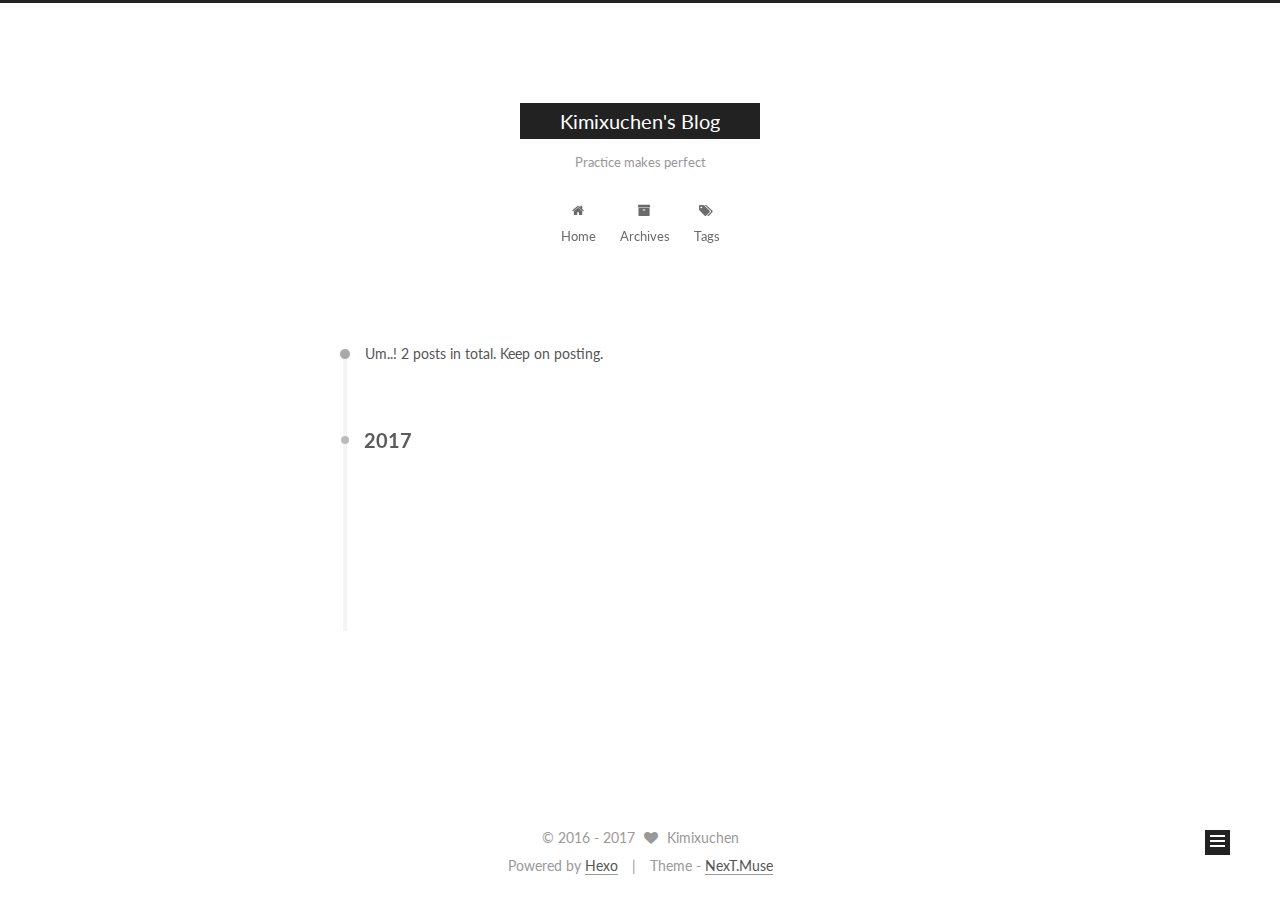
==== commit 20dcd640: "Update Site:2017-01-14 17/15/01" ====
--- a/archives/index.html
+++ b/archives/index.html
@@ -5,7 +5,7 @@
   
 
 
-<html class="theme-next pisces use-motion" lang="en">
+<html class="theme-next muse use-motion" lang="en">
 <head>
   <meta charset="UTF-8"/>
 <meta http-equiv="X-UA-Compatible" content="IE=edge" />
@@ -102,7 +102,7 @@
   var NexT = window.NexT || {};
   var CONFIG = {
     root: '/',
-    scheme: 'Pisces',
+    scheme: 'Muse',
     sidebar: {"position":"left","display":"post"},
     fancybox: true,
     motion: true,
@@ -461,7 +461,7 @@
 <div class="theme-info">
   Theme -
   <a class="theme-link" href="https://github.com/iissnan/hexo-theme-next">
-    NexT.Pisces
+    NexT.Muse
   </a>
 </div>
 
@@ -529,13 +529,6 @@
   
   
 
-
-  <script type="text/javascript" src="/js/src/affix.js?v=5.1.0"></script>
-
-  <script type="text/javascript" src="/js/src/schemes/pisces.js?v=5.1.0"></script>
-
-
-
   
   
     <script type="text/javascript" id="motion.page.archive">
--- a/css/main.css
+++ b/css/main.css
@@ -189,7 +189,7 @@
   font-size: 14px;
   line-height: 2;
   color: #555;
-  background: #f5f7f9;
+  background: #fff;
 }
 @media (max-width: 767px) {
   body {
@@ -659,8 +659,8 @@
 @media (min-width: 992px) {
   .full-image.full-image.full-image {
     max-width: none;
-    width: 118%;
-    margin: 0 -9%;
+    width: 110%;
+    margin: 25px -5%;
   }
 }
 .blockquote-center,
@@ -837,7 +837,7 @@
   font-size: 14px;
   color: #fff;
   background: #222;
-  border: 2px solid #555;
+  border: 2px solid #222;
   text-decoration: none;
   border-radius: 0;
   transition-property: background-color;
@@ -848,8 +848,8 @@
 .btn:hover,
 .post-more-link .btn:hover {
   border-color: #222;
-  color: #fff;
-  background: #222;
+  color: #222;
+  background: #fff;
 }
 .btn-bar {
   display: block;
@@ -954,7 +954,7 @@
   width: 25px;
   background: #222;
   font-size: 12px;
-  opacity: 0.6;
+  opacity: 1;
   color: #fff;
   cursor: pointer;
   text-align: center;
@@ -975,7 +975,7 @@
   }
 }
 .back-to-top.back-to-top-on {
-  bottom: 40px;
+  bottom: 19px;
 }
 .header {
   background: #fff;
@@ -1024,7 +1024,7 @@
 .site-subtitle {
   margin-top: 10px;
   font-size: 13px;
-  color: #ddd;
+  color: #999;
 }
 .use-motion .brand {
   opacity: 0;
@@ -1097,8 +1097,7 @@
   transition-timing-function: ease-in-out;
   transition-delay: 0s;
 }
-.menu .menu-item a:hover,
-.menu-item-active a {
+.menu .menu-item a:hover {
   border-bottom-color: #222;
 }
 .menu .menu-item .fa {
@@ -1424,10 +1423,10 @@
   margin-top: 50px;
 }
 .post-more-link .btn {
-  color: #555;
+  color: #fff;
   font-size: 14px;
-  background: #fff;
-  border-radius: 2px;
+  background: #222;
+  border-radius: 0;
   line-height: 2;
   margin: 0 4px 8px 4px;
 }
@@ -1602,20 +1601,20 @@
   display: block;
   margin: 0 auto;
   padding: 2px;
-  max-width: 120px;
+  max-width: 96px;
   height: auto;
-  border: 1px solid #eee;
+  border: 2px solid #333;
 }
 .site-author-name {
-  margin: 0;
-  text-align: center;
-  color: #222;
-  font-weight: 600;
+  margin: 5px 0 0;
+  text-align: center;
+  color: #f5f5f5;
+  font-weight: normal;
 }
 .site-description {
-  margin-top: 0;
-  text-align: center;
-  font-size: 13px;
+  margin-top: 5px;
+  text-align: center;
+  font-size: 14px;
   color: #999;
 }
 .site-state {
@@ -1627,7 +1626,7 @@
 .site-state-item {
   display: inline-block;
   padding: 0 15px;
-  border-left: 1px solid #eee;
+  border-left: 1px solid #333;
 }
 .site-state-item:first-child {
   border-left: none;
@@ -1640,11 +1639,11 @@
   text-align: center;
   color: inherit;
   font-weight: 600;
-  font-size: 16px;
+  font-size: 18px;
 }
 .site-state-item-name {
   font-size: 13px;
-  color: #999;
+  color: inherit;
 }
 .feed-link {
   margin-top: 20px;
@@ -1686,7 +1685,7 @@
   width: 4px;
   height: 4px;
   border-radius: 50%;
-  background: #cfb158;
+  background: #9effee;
 }
 .links-of-blogroll {
   font-size: 13px;
@@ -1715,7 +1714,7 @@
   color: #555;
 }
 .sidebar-nav li:hover {
-  color: #fc6423;
+  color: #f5f5f5;
 }
 .page-post-detail .sidebar-nav-toc {
   padding: 0 5px;
@@ -1724,11 +1723,11 @@
   margin-left: 10px;
 }
 .sidebar-nav .sidebar-nav-active {
-  color: #fc6423;
-  border-bottom-color: #fc6423;
+  color: #87daff;
+  border-bottom-color: #87daff;
 }
 .sidebar-nav .sidebar-nav-active:hover {
-  color: #fc6423;
+  color: #87daff;
 }
 .sidebar-panel {
   display: none;
@@ -1761,12 +1760,12 @@
   transition-timing-function: ease-in-out;
   transition-delay: 0s;
   transition-property: all;
-  color: #666;
+  color: #999;
+  border-bottom-color: #555;
+}
+.post-toc ol a:hover {
+  color: #ccc;
   border-bottom-color: #ccc;
-}
-.post-toc ol a:hover {
-  color: #000;
-  border-bottom-color: #000;
 }
 .post-toc .nav-item {
   overflow: hidden;
@@ -1787,14 +1786,14 @@
   display: block;
 }
 .post-toc .nav .active > a {
-  color: #fc6423;
-  border-bottom-color: #fc6423;
+  color: #87daff;
+  border-bottom-color: #87daff;
 }
 .post-toc .nav .active-current > a {
-  color: #fc6423;
+  color: #87daff;
 }
 .post-toc .nav .active-current > a:hover {
-  color: #fc6423;
+  color: #87daff;
 }
 .footer {
   font-size: 14px;
@@ -2190,28 +2189,6 @@
   top: 42%;
   color: #ccc;
 }
-.busuanzi-count:before {
-  content: " ";
-  float: left;
-  width: 260px;
-  min-height: 25px;
-}
-@media (min-width: 768px) and (max-width: 991px) {
-  .busuanzi-count {
-    width: auto;
-  }
-  .busuanzi-count:before {
-    display: none;
-  }
-}
-@media (max-width: 767px) {
-  .busuanzi-count {
-    width: auto;
-  }
-  .busuanzi-count:before {
-    display: none;
-  }
-}
 .site-uv,
 .site-pv,
 .page-pv {
@@ -2450,403 +2427,83 @@
   }
 }
 .page-post-detail .sidebar-toggle-line {
-  background: #fc6423;
+  background: #87daff;
 }
 .page-post-detail .comments {
   overflow: hidden;
 }
-.header {
-  position: relative;
-  margin: 0 auto;
-  width: 960px;
-}
-@media (min-width: 768px) and (max-width: 991px) {
-  .header {
-    width: auto;
-  }
-}
-@media (max-width: 767px) {
-  .header {
-    width: auto;
-  }
-}
-.header-inner {
-  position: absolute;
-  top: 0;
-  overflow: hidden;
-  padding: 0;
-  width: 240px;
-  background: #fff;
-  box-shadow: initial;
-  border-radius: initial;
-}
-@media (min-width: 1600px) {
-  .container .header-inner {
-    width: 240px;
-  }
-}
-@media (min-width: 768px) and (max-width: 991px) {
-  .header-inner {
-    position: relative;
-    width: auto;
-    border-radius: initial;
-  }
-}
-@media (max-width: 767px) {
-  .header-inner {
-    position: relative;
-    width: auto;
-    border-radius: initial;
-  }
-}
-.main:before,
-.main:after {
-  content: " ";
-  display: table;
-}
-.main:after {
-  clear: both;
-}
-@media (min-width: 768px) and (max-width: 991px) {
-  .main {
-    padding-bottom: 100px;
-  }
-}
-@media (max-width: 767px) {
-  .main {
-    padding-bottom: 100px;
-  }
-}
-.container .main-inner {
-  width: 960px;
-}
-@media (min-width: 768px) and (max-width: 991px) {
-  .container .main-inner {
-    width: auto;
-  }
-}
-@media (max-width: 767px) {
-  .container .main-inner {
-    width: auto;
-  }
-}
-.content-wrap {
-  float: right;
-  box-sizing: border-box;
-  padding: 40px;
-  width: 700px;
-  background: #fff;
-  min-height: 700px;
-  box-shadow: initial;
-  border-radius: initial;
-}
-@media (min-width: 768px) and (max-width: 991px) {
-  .content-wrap {
-    width: 100%;
-    padding: 20px;
-    border-radius: initial;
-  }
-}
-@media (max-width: 767px) {
-  .content-wrap {
-    width: 100%;
-    padding: 20px;
-    min-height: auto;
-    border-radius: initial;
-  }
-}
-.sidebar {
-  position: static;
-  float: left;
-  margin-top: 300px;
-  width: 240px;
-  background: #f5f7f9;
-  box-shadow: none;
-}
-@media (min-width: 768px) and (max-width: 991px) {
-  .sidebar {
-    display: none;
-  }
-}
-@media (max-width: 767px) {
-  .sidebar {
-    display: none;
-  }
-}
-.sidebar-toggle {
-  display: none;
-}
-.footer-inner {
-  width: 960px;
-}
-.footer-inner:before {
-  content: " ";
-  float: left;
-  width: 260px;
-  min-height: 50px;
-}
-@media (min-width: 768px) and (max-width: 991px) {
+@media (max-width: 767px) {
+  .header-inner,
+  .container .main-inner,
   .footer-inner {
     width: auto;
   }
-  .footer-inner:before {
+}
+embed {
+  display: block;
+  margin: 0px auto 25px auto;
+}
+.custom-logo .site-meta-headline {
+  text-align: center;
+}
+.custom-logo .brand {
+  background: none;
+}
+.custom-logo .site-title {
+  margin: 10px auto 0;
+  font-size: 24px;
+  color: #222;
+}
+.custom-logo .site-title a {
+  border: none;
+}
+.custom-logo-image {
+  margin: 0 auto;
+  padding: 5px;
+  max-width: 150px;
+  background: #fff;
+}
+@media (max-width: 767px) {
+  .site-nav {
+    position: absolute;
+    left: 0;
+    top: 52px;
+    margin: 0;
+    width: 100%;
+    padding: 0;
+    background: #fff;
+    border-bottom: 1px solid #ddd;
+    z-index: 1;
+  }
+}
+@media (max-width: 767px) {
+  .menu {
+    text-align: left;
+  }
+}
+@media (max-width: 767px) {
+  .menu .menu-item {
+    display: block;
+    margin: 0 10px;
+    vertical-align: top;
+  }
+}
+@media (max-width: 767px) {
+  .menu .menu-item br {
     display: none;
   }
 }
 @media (max-width: 767px) {
-  .footer-inner {
-    width: auto;
-  }
-  .footer-inner:before {
-    display: none;
-  }
-}
-.sidebar-position-right .header-inner {
-  right: 0;
-}
-.sidebar-position-right .content-wrap {
-  float: left;
-}
-.sidebar-position-right .sidebar {
-  float: right;
-}
-.sidebar-position-right .footer-inner:before {
-  float: right;
-}
-.site-meta {
-  padding: 20px 0;
-  color: #fff;
-  background: #222;
-}
-@media (min-width: 768px) and (max-width: 991px) {
-  .site-meta {
-    box-shadow: 0 0 16px rgba(0,0,0,0.5);
-  }
-}
-@media (max-width: 767px) {
-  .site-meta {
-    box-shadow: 0 0 16px rgba(0,0,0,0.5);
-  }
-}
-.brand {
-  display: block;
-  padding: 0;
-  background: none;
-}
-.brand:hover {
-  color: #fff;
-}
-.site-subtitle {
-  margin: 10px 10px 0;
-  font-family: monospace;
+  .menu .menu-item a {
+    padding: 5px 10px;
+  }
+}
+.menu .menu-item .fa {
+  margin-right: 0;
 }
 .site-search form {
   display: none;
 }
-.site-nav {
-  border-top: none;
-}
-@media (min-width: 768px) and (max-width: 991px) {
-  .site-nav {
-    display: none !important;
-  }
-}
-@media (min-width: 768px) and (max-width: 991px) {
-  .site-nav-on {
-    display: block !important;
-  }
-}
-.menu .menu-item {
-  display: block;
-  margin: 0;
-  list-style: none;
-}
-.menu .menu-item a {
-  position: relative;
-  box-sizing: border-box;
-  padding: 5px 20px;
-  text-align: left;
-  line-height: inherit;
-  transition-property: background-color;
-  transition-duration: 0.2s;
-  transition-timing-function: ease-in-out;
-  transition-delay: 0s;
-}
-.menu .menu-item a:hover,
-.menu-item-active a {
-  background: #f9f9f9;
-  border-bottom-color: #fff;
-}
-.menu .menu-item br {
-  display: none;
-}
-.menu-item-active a:after {
-  content: " ";
-  position: absolute;
-  top: 50%;
-  margin-top: -3px;
-  right: 15px;
-  width: 6px;
-  height: 6px;
-  border-radius: 50%;
-  background-color: #bbb;
-}
-.btn-bar {
-  background-color: #fff;
-}
-.site-nav-toggle {
-  left: 20px;
-  top: 50%;
-  top: calc(50% - 3px);
-  -webkit-transform: translateY(-50%);
-  -webkit-transform: translateY(-50%);
-  -moz-transform: translateY(-50%);
-  -ms-transform: translateY(-50%);
-  -o-transform: translateY(-50%);
-  transform: translateY(-50%);
-}
-@media (min-width: 768px) and (max-width: 991px) {
-  .site-nav-toggle {
-    display: block;
-  }
-}
-.use-motion .sidebar .motion-element {
-  opacity: 1;
-}
-.sidebar {
-  display: none;
-  right: auto;
-  bottom: auto;
-  -webkit-transform: none;
-}
-.sidebar-inner {
-  box-sizing: border-box;
-  width: 240px;
-  color: #555;
-  background: #fff;
-  box-shadow: initial;
-  border-radius: initial;
-}
-.sidebar-inner.affix {
-  position: fixed;
-  top: 0;
-}
-.site-overview {
-  margin: 0 2px;
-  text-align: left;
-}
-.site-author:before,
-.site-author:after {
-  content: " ";
-  display: table;
-}
-.site-author:after {
-  clear: both;
-}
-.sidebar a {
-  color: #555;
-}
-.sidebar a:hover {
-  color: #222;
-}
-.links-of-author-item a:before {
-  display: none;
-}
-.links-of-author-item a {
-  border-bottom: none;
-  text-decoration: underline;
-}
-.feed-link {
-  border-top: 1px dotted #ccc;
-  border-bottom: 1px dotted #ccc;
-  text-align: center;
-}
-.feed-link a {
-  display: block;
-  color: #fc6423;
-  border: none;
-}
-.feed-link a:hover {
-  background: none;
-  color: #e34603;
-}
-.feed-link a:hover i {
-  color: #e34603;
-}
-.links-of-author:before,
-.links-of-author:after {
-  content: " ";
-  display: table;
-}
-.links-of-author:after {
-  clear: both;
-}
-.links-of-author-item {
-  float: left;
-  margin: 5px 0 0;
-  width: 50%;
-}
-.links-of-author-item a {
-  box-sizing: border-box;
-  display: inline-block;
-  margin-right: 0;
-  margin-bottom: 0;
-  padding: 0 5px;
-  overflow: hidden;
-  white-space: nowrap;
-  text-overflow: ellipsis;
-}
-.links-of-author-item a {
-  display: block;
-  text-decoration: none;
-}
-.links-of-author-item a:hover {
-  border-radius: 4px;
-  background: #eee;
-}
-.links-of-author-item .fa {
-  margin-right: 2px;
-  font-size: 16px;
-}
-.links-of-author-item .fa-globe {
-  font-size: 15px;
-}
-.links-of-blogroll {
-  margin-top: 20px;
-  padding: 3px 0 0;
-  border-top: 1px dotted #ccc;
-}
-.links-of-blogroll-title {
-  margin-top: 0;
-}
-.links-of-blogroll-item {
-  padding: 0;
-}
-.links-of-blogroll-inline:before,
-.links-of-blogroll-inline:after {
-  content: " ";
-  display: table;
-}
-.links-of-blogroll-inline:after {
-  clear: both;
-}
 .links-of-blogroll-inline .links-of-blogroll-item {
-  float: left;
-  margin: 5px 0 0;
-  width: 50%;
-}
-.links-of-blogroll-inline .links-of-blogroll-item a {
-  box-sizing: border-box;
-  display: inline-block;
-  margin-right: 0;
-  margin-bottom: 0;
-  padding: 0 5px;
-  overflow: hidden;
-  white-space: nowrap;
-  text-overflow: ellipsis;
-}
-@media (max-width: 767px) {
-  .post-body {
-    text-align: justify;
-  }
-}
+  display: inline-block;
+}
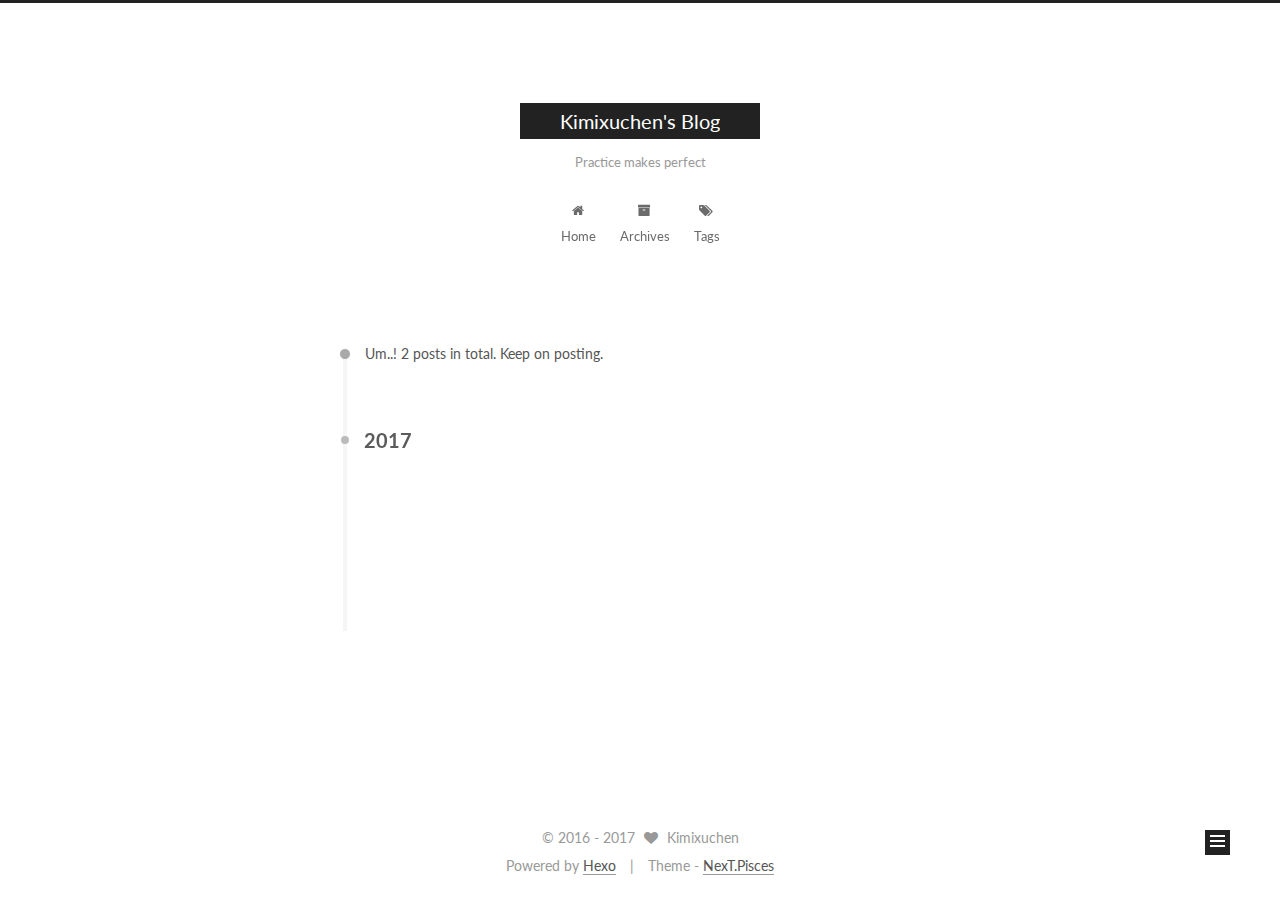
==== commit a1bb6d96: "Update Site:2017-01-14 18/11/20" ====
--- a/archives/index.html
+++ b/archives/index.html
@@ -5,7 +5,7 @@
   
 
 
-<html class="theme-next muse use-motion" lang="en">
+<html class="theme-next pisces use-motion" lang="en">
 <head>
   <meta charset="UTF-8"/>
 <meta http-equiv="X-UA-Compatible" content="IE=edge" />
@@ -102,7 +102,7 @@
   var NexT = window.NexT || {};
   var CONFIG = {
     root: '/',
-    scheme: 'Muse',
+    scheme: 'Pisces',
     sidebar: {"position":"left","display":"post"},
     fancybox: true,
     motion: true,
@@ -461,7 +461,7 @@
 <div class="theme-info">
   Theme -
   <a class="theme-link" href="https://github.com/iissnan/hexo-theme-next">
-    NexT.Muse
+    NexT.Pisces
   </a>
 </div>
 
@@ -529,6 +529,13 @@
   
   
 
+
+  <script type="text/javascript" src="/js/src/affix.js?v=5.1.0"></script>
+
+  <script type="text/javascript" src="/js/src/schemes/pisces.js?v=5.1.0"></script>
+
+
+
   
   
     <script type="text/javascript" id="motion.page.archive">
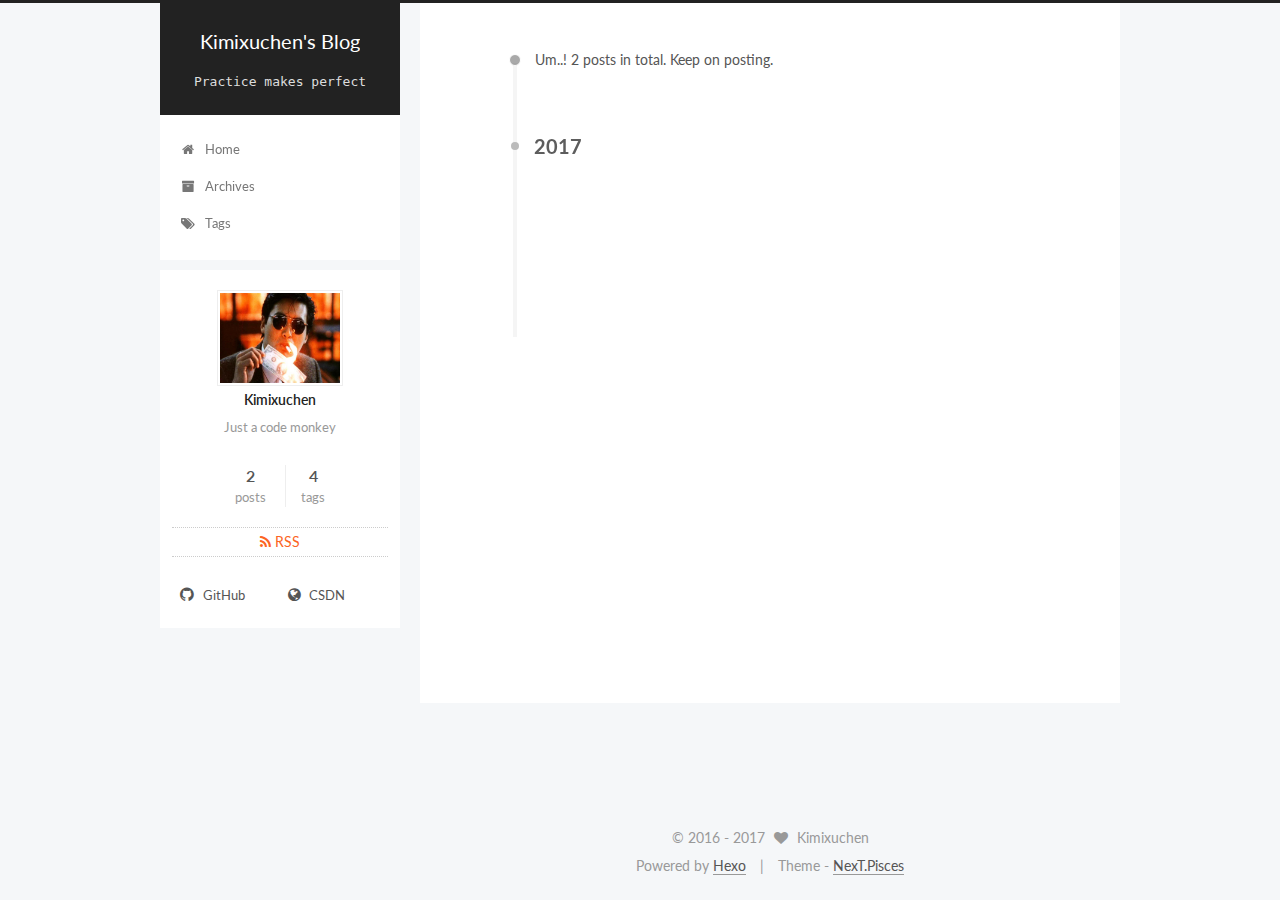
==== commit e8443a3f: "Update Site:2017-01-16 19/27/16" ====
--- a/archives/index.html
+++ b/archives/index.html
@@ -137,6 +137,16 @@
 
 
 
+  <script type="text/javascript">
+    var _hmt = _hmt || [];
+    (function() {
+      var hm = document.createElement("script");
+      hm.src = "https://hm.baidu.com/hm.js?077f3cdba33ca4785ae132b906c8c1";
+      var s = document.getElementsByTagName("script")[0];
+      s.parentNode.insertBefore(hm, s);
+    })();
+  </script>
+
 
 
 
--- a/css/main.css
+++ b/css/main.css
@@ -189,7 +189,7 @@
   font-size: 14px;
   line-height: 2;
   color: #555;
-  background: #fff;
+  background: #f5f7f9;
 }
 @media (max-width: 767px) {
   body {
@@ -659,8 +659,8 @@
 @media (min-width: 992px) {
   .full-image.full-image.full-image {
     max-width: none;
-    width: 110%;
-    margin: 25px -5%;
+    width: 118%;
+    margin: 0 -9%;
   }
 }
 .blockquote-center,
@@ -837,7 +837,7 @@
   font-size: 14px;
   color: #fff;
   background: #222;
-  border: 2px solid #222;
+  border: 2px solid #555;
   text-decoration: none;
   border-radius: 0;
   transition-property: background-color;
@@ -848,8 +848,8 @@
 .btn:hover,
 .post-more-link .btn:hover {
   border-color: #222;
-  color: #222;
-  background: #fff;
+  color: #fff;
+  background: #222;
 }
 .btn-bar {
   display: block;
@@ -954,7 +954,7 @@
   width: 25px;
   background: #222;
   font-size: 12px;
-  opacity: 1;
+  opacity: 0.6;
   color: #fff;
   cursor: pointer;
   text-align: center;
@@ -975,7 +975,7 @@
   }
 }
 .back-to-top.back-to-top-on {
-  bottom: 19px;
+  bottom: 40px;
 }
 .header {
   background: #fff;
@@ -1024,7 +1024,7 @@
 .site-subtitle {
   margin-top: 10px;
   font-size: 13px;
-  color: #999;
+  color: #ddd;
 }
 .use-motion .brand {
   opacity: 0;
@@ -1097,7 +1097,8 @@
   transition-timing-function: ease-in-out;
   transition-delay: 0s;
 }
-.menu .menu-item a:hover {
+.menu .menu-item a:hover,
+.menu-item-active a {
   border-bottom-color: #222;
 }
 .menu .menu-item .fa {
@@ -1423,10 +1424,10 @@
   margin-top: 50px;
 }
 .post-more-link .btn {
-  color: #fff;
+  color: #555;
   font-size: 14px;
-  background: #222;
-  border-radius: 0;
+  background: #fff;
+  border-radius: 2px;
   line-height: 2;
   margin: 0 4px 8px 4px;
 }
@@ -1601,20 +1602,20 @@
   display: block;
   margin: 0 auto;
   padding: 2px;
-  max-width: 96px;
+  max-width: 120px;
   height: auto;
-  border: 2px solid #333;
+  border: 1px solid #eee;
 }
 .site-author-name {
-  margin: 5px 0 0;
+  margin: 0;
   text-align: center;
-  color: #f5f5f5;
-  font-weight: normal;
+  color: #222;
+  font-weight: 600;
 }
 .site-description {
-  margin-top: 5px;
+  margin-top: 0;
   text-align: center;
-  font-size: 14px;
+  font-size: 13px;
   color: #999;
 }
 .site-state {
@@ -1626,7 +1627,7 @@
 .site-state-item {
   display: inline-block;
   padding: 0 15px;
-  border-left: 1px solid #333;
+  border-left: 1px solid #eee;
 }
 .site-state-item:first-child {
   border-left: none;
@@ -1639,11 +1640,11 @@
   text-align: center;
   color: inherit;
   font-weight: 600;
-  font-size: 18px;
+  font-size: 16px;
 }
 .site-state-item-name {
   font-size: 13px;
-  color: inherit;
+  color: #999;
 }
 .feed-link {
   margin-top: 20px;
@@ -1685,7 +1686,7 @@
   width: 4px;
   height: 4px;
   border-radius: 50%;
-  background: #9effee;
+  background: #46c9e8;
 }
 .links-of-blogroll {
   font-size: 13px;
@@ -1714,7 +1715,7 @@
   color: #555;
 }
 .sidebar-nav li:hover {
-  color: #f5f5f5;
+  color: #fc6423;
 }
 .page-post-detail .sidebar-nav-toc {
   padding: 0 5px;
@@ -1723,11 +1724,11 @@
   margin-left: 10px;
 }
 .sidebar-nav .sidebar-nav-active {
-  color: #87daff;
-  border-bottom-color: #87daff;
+  color: #fc6423;
+  border-bottom-color: #fc6423;
 }
 .sidebar-nav .sidebar-nav-active:hover {
-  color: #87daff;
+  color: #fc6423;
 }
 .sidebar-panel {
   display: none;
@@ -1760,12 +1761,12 @@
   transition-timing-function: ease-in-out;
   transition-delay: 0s;
   transition-property: all;
-  color: #999;
-  border-bottom-color: #555;
+  color: #666;
+  border-bottom-color: #ccc;
 }
 .post-toc ol a:hover {
-  color: #ccc;
-  border-bottom-color: #ccc;
+  color: #000;
+  border-bottom-color: #000;
 }
 .post-toc .nav-item {
   overflow: hidden;
@@ -1786,14 +1787,14 @@
   display: block;
 }
 .post-toc .nav .active > a {
-  color: #87daff;
-  border-bottom-color: #87daff;
+  color: #fc6423;
+  border-bottom-color: #fc6423;
 }
 .post-toc .nav .active-current > a {
-  color: #87daff;
+  color: #fc6423;
 }
 .post-toc .nav .active-current > a:hover {
-  color: #87daff;
+  color: #fc6423;
 }
 .footer {
   font-size: 14px;
@@ -2189,6 +2190,28 @@
   top: 42%;
   color: #ccc;
 }
+.busuanzi-count:before {
+  content: " ";
+  float: left;
+  width: 260px;
+  min-height: 25px;
+}
+@media (min-width: 768px) and (max-width: 991px) {
+  .busuanzi-count {
+    width: auto;
+  }
+  .busuanzi-count:before {
+    display: none;
+  }
+}
+@media (max-width: 767px) {
+  .busuanzi-count {
+    width: auto;
+  }
+  .busuanzi-count:before {
+    display: none;
+  }
+}
 .site-uv,
 .site-pv,
 .page-pv {
@@ -2427,83 +2450,403 @@
   }
 }
 .page-post-detail .sidebar-toggle-line {
-  background: #87daff;
+  background: #fc6423;
 }
 .page-post-detail .comments {
   overflow: hidden;
 }
-@media (max-width: 767px) {
-  .header-inner,
-  .container .main-inner,
+.header {
+  position: relative;
+  margin: 0 auto;
+  width: 960px;
+}
+@media (min-width: 768px) and (max-width: 991px) {
+  .header {
+    width: auto;
+  }
+}
+@media (max-width: 767px) {
+  .header {
+    width: auto;
+  }
+}
+.header-inner {
+  position: absolute;
+  top: 0;
+  overflow: hidden;
+  padding: 0;
+  width: 240px;
+  background: #fff;
+  box-shadow: initial;
+  border-radius: initial;
+}
+@media (min-width: 1600px) {
+  .container .header-inner {
+    width: 240px;
+  }
+}
+@media (min-width: 768px) and (max-width: 991px) {
+  .header-inner {
+    position: relative;
+    width: auto;
+    border-radius: initial;
+  }
+}
+@media (max-width: 767px) {
+  .header-inner {
+    position: relative;
+    width: auto;
+    border-radius: initial;
+  }
+}
+.main:before,
+.main:after {
+  content: " ";
+  display: table;
+}
+.main:after {
+  clear: both;
+}
+@media (min-width: 768px) and (max-width: 991px) {
+  .main {
+    padding-bottom: 100px;
+  }
+}
+@media (max-width: 767px) {
+  .main {
+    padding-bottom: 100px;
+  }
+}
+.container .main-inner {
+  width: 960px;
+}
+@media (min-width: 768px) and (max-width: 991px) {
+  .container .main-inner {
+    width: auto;
+  }
+}
+@media (max-width: 767px) {
+  .container .main-inner {
+    width: auto;
+  }
+}
+.content-wrap {
+  float: right;
+  box-sizing: border-box;
+  padding: 40px;
+  width: 700px;
+  background: #fff;
+  min-height: 700px;
+  box-shadow: initial;
+  border-radius: initial;
+}
+@media (min-width: 768px) and (max-width: 991px) {
+  .content-wrap {
+    width: 100%;
+    padding: 20px;
+    border-radius: initial;
+  }
+}
+@media (max-width: 767px) {
+  .content-wrap {
+    width: 100%;
+    padding: 20px;
+    min-height: auto;
+    border-radius: initial;
+  }
+}
+.sidebar {
+  position: static;
+  float: left;
+  margin-top: 300px;
+  width: 240px;
+  background: #f5f7f9;
+  box-shadow: none;
+}
+@media (min-width: 768px) and (max-width: 991px) {
+  .sidebar {
+    display: none;
+  }
+}
+@media (max-width: 767px) {
+  .sidebar {
+    display: none;
+  }
+}
+.sidebar-toggle {
+  display: none;
+}
+.footer-inner {
+  width: 960px;
+}
+.footer-inner:before {
+  content: " ";
+  float: left;
+  width: 260px;
+  min-height: 50px;
+}
+@media (min-width: 768px) and (max-width: 991px) {
   .footer-inner {
     width: auto;
   }
-}
-embed {
+  .footer-inner:before {
+    display: none;
+  }
+}
+@media (max-width: 767px) {
+  .footer-inner {
+    width: auto;
+  }
+  .footer-inner:before {
+    display: none;
+  }
+}
+.sidebar-position-right .header-inner {
+  right: 0;
+}
+.sidebar-position-right .content-wrap {
+  float: left;
+}
+.sidebar-position-right .sidebar {
+  float: right;
+}
+.sidebar-position-right .footer-inner:before {
+  float: right;
+}
+.site-meta {
+  padding: 20px 0;
+  color: #fff;
+  background: #222;
+}
+@media (min-width: 768px) and (max-width: 991px) {
+  .site-meta {
+    box-shadow: 0 0 16px rgba(0,0,0,0.5);
+  }
+}
+@media (max-width: 767px) {
+  .site-meta {
+    box-shadow: 0 0 16px rgba(0,0,0,0.5);
+  }
+}
+.brand {
   display: block;
-  margin: 0px auto 25px auto;
-}
-.custom-logo .site-meta-headline {
-  text-align: center;
-}
-.custom-logo .brand {
+  padding: 0;
   background: none;
 }
-.custom-logo .site-title {
-  margin: 10px auto 0;
-  font-size: 24px;
-  color: #222;
-}
-.custom-logo .site-title a {
-  border: none;
-}
-.custom-logo-image {
-  margin: 0 auto;
-  padding: 5px;
-  max-width: 150px;
-  background: #fff;
-}
-@media (max-width: 767px) {
-  .site-nav {
-    position: absolute;
-    left: 0;
-    top: 52px;
-    margin: 0;
-    width: 100%;
-    padding: 0;
-    background: #fff;
-    border-bottom: 1px solid #ddd;
-    z-index: 1;
-  }
-}
-@media (max-width: 767px) {
-  .menu {
-    text-align: left;
-  }
-}
-@media (max-width: 767px) {
-  .menu .menu-item {
-    display: block;
-    margin: 0 10px;
-    vertical-align: top;
-  }
-}
-@media (max-width: 767px) {
-  .menu .menu-item br {
-    display: none;
-  }
-}
-@media (max-width: 767px) {
-  .menu .menu-item a {
-    padding: 5px 10px;
-  }
-}
-.menu .menu-item .fa {
-  margin-right: 0;
+.brand:hover {
+  color: #fff;
+}
+.site-subtitle {
+  margin: 10px 10px 0;
+  font-family: monospace;
 }
 .site-search form {
   display: none;
 }
+.site-nav {
+  border-top: none;
+}
+@media (min-width: 768px) and (max-width: 991px) {
+  .site-nav {
+    display: none !important;
+  }
+}
+@media (min-width: 768px) and (max-width: 991px) {
+  .site-nav-on {
+    display: block !important;
+  }
+}
+.menu .menu-item {
+  display: block;
+  margin: 0;
+  list-style: none;
+}
+.menu .menu-item a {
+  position: relative;
+  box-sizing: border-box;
+  padding: 5px 20px;
+  text-align: left;
+  line-height: inherit;
+  transition-property: background-color;
+  transition-duration: 0.2s;
+  transition-timing-function: ease-in-out;
+  transition-delay: 0s;
+}
+.menu .menu-item a:hover,
+.menu-item-active a {
+  background: #f9f9f9;
+  border-bottom-color: #fff;
+}
+.menu .menu-item br {
+  display: none;
+}
+.menu-item-active a:after {
+  content: " ";
+  position: absolute;
+  top: 50%;
+  margin-top: -3px;
+  right: 15px;
+  width: 6px;
+  height: 6px;
+  border-radius: 50%;
+  background-color: #bbb;
+}
+.btn-bar {
+  background-color: #fff;
+}
+.site-nav-toggle {
+  left: 20px;
+  top: 50%;
+  top: calc(50% - 3px);
+  -webkit-transform: translateY(-50%);
+  -webkit-transform: translateY(-50%);
+  -moz-transform: translateY(-50%);
+  -ms-transform: translateY(-50%);
+  -o-transform: translateY(-50%);
+  transform: translateY(-50%);
+}
+@media (min-width: 768px) and (max-width: 991px) {
+  .site-nav-toggle {
+    display: block;
+  }
+}
+.use-motion .sidebar .motion-element {
+  opacity: 1;
+}
+.sidebar {
+  display: none;
+  right: auto;
+  bottom: auto;
+  -webkit-transform: none;
+}
+.sidebar-inner {
+  box-sizing: border-box;
+  width: 240px;
+  color: #555;
+  background: #fff;
+  box-shadow: initial;
+  border-radius: initial;
+}
+.sidebar-inner.affix {
+  position: fixed;
+  top: 0;
+}
+.site-overview {
+  margin: 0 2px;
+  text-align: left;
+}
+.site-author:before,
+.site-author:after {
+  content: " ";
+  display: table;
+}
+.site-author:after {
+  clear: both;
+}
+.sidebar a {
+  color: #555;
+}
+.sidebar a:hover {
+  color: #222;
+}
+.links-of-author-item a:before {
+  display: none;
+}
+.links-of-author-item a {
+  border-bottom: none;
+  text-decoration: underline;
+}
+.feed-link {
+  border-top: 1px dotted #ccc;
+  border-bottom: 1px dotted #ccc;
+  text-align: center;
+}
+.feed-link a {
+  display: block;
+  color: #fc6423;
+  border: none;
+}
+.feed-link a:hover {
+  background: none;
+  color: #e34603;
+}
+.feed-link a:hover i {
+  color: #e34603;
+}
+.links-of-author:before,
+.links-of-author:after {
+  content: " ";
+  display: table;
+}
+.links-of-author:after {
+  clear: both;
+}
+.links-of-author-item {
+  float: left;
+  margin: 5px 0 0;
+  width: 50%;
+}
+.links-of-author-item a {
+  box-sizing: border-box;
+  display: inline-block;
+  margin-right: 0;
+  margin-bottom: 0;
+  padding: 0 5px;
+  overflow: hidden;
+  white-space: nowrap;
+  text-overflow: ellipsis;
+}
+.links-of-author-item a {
+  display: block;
+  text-decoration: none;
+}
+.links-of-author-item a:hover {
+  border-radius: 4px;
+  background: #eee;
+}
+.links-of-author-item .fa {
+  margin-right: 2px;
+  font-size: 16px;
+}
+.links-of-author-item .fa-globe {
+  font-size: 15px;
+}
+.links-of-blogroll {
+  margin-top: 20px;
+  padding: 3px 0 0;
+  border-top: 1px dotted #ccc;
+}
+.links-of-blogroll-title {
+  margin-top: 0;
+}
+.links-of-blogroll-item {
+  padding: 0;
+}
+.links-of-blogroll-inline:before,
+.links-of-blogroll-inline:after {
+  content: " ";
+  display: table;
+}
+.links-of-blogroll-inline:after {
+  clear: both;
+}
 .links-of-blogroll-inline .links-of-blogroll-item {
-  display: inline-block;
-}
+  float: left;
+  margin: 5px 0 0;
+  width: 50%;
+}
+.links-of-blogroll-inline .links-of-blogroll-item a {
+  box-sizing: border-box;
+  display: inline-block;
+  margin-right: 0;
+  margin-bottom: 0;
+  padding: 0 5px;
+  overflow: hidden;
+  white-space: nowrap;
+  text-overflow: ellipsis;
+}
+@media (max-width: 767px) {
+  .post-body {
+    text-align: justify;
+  }
+}
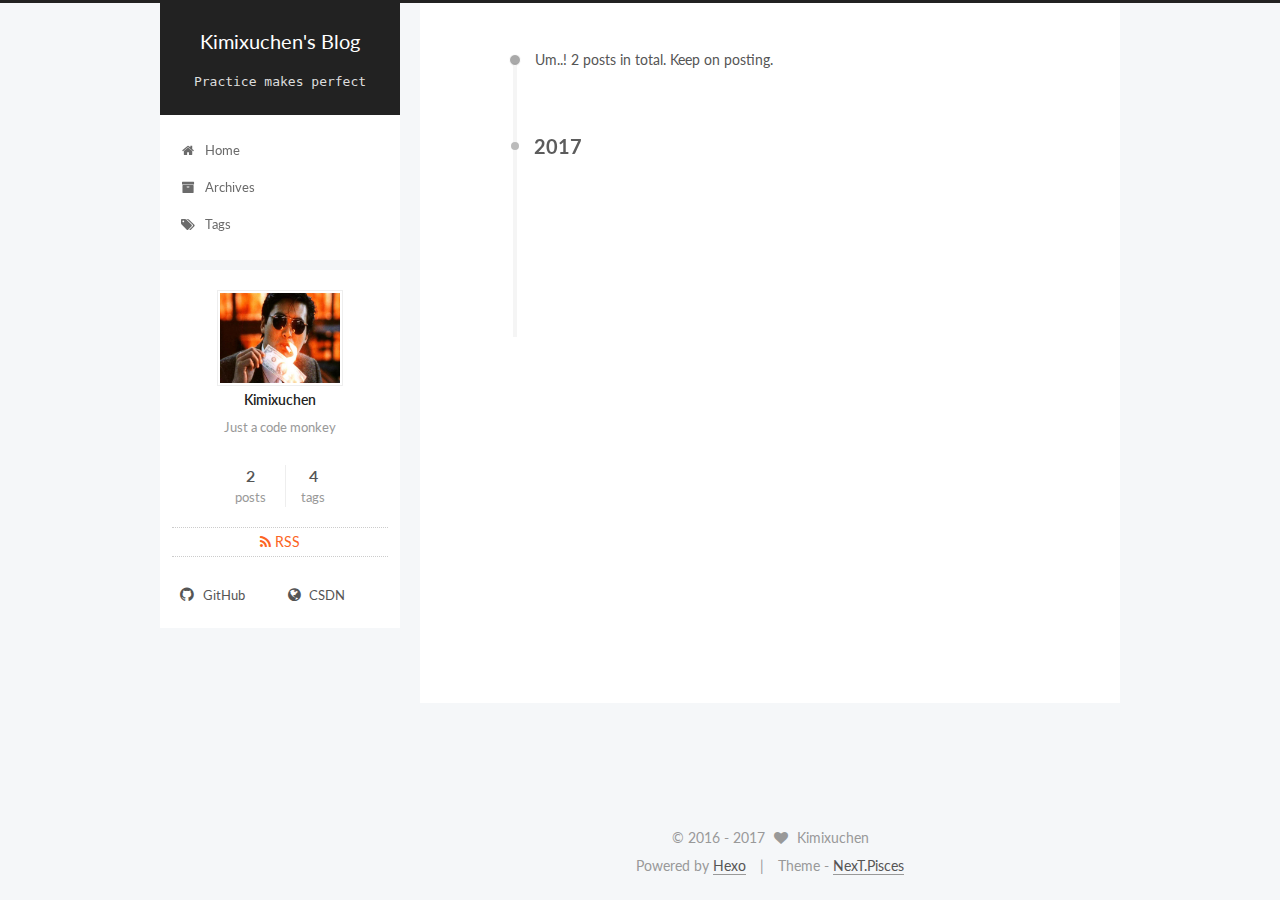
==== commit 4b0d7189: "Update Site:2017-01-16 19/32/19" ====
--- a/archives/index.html
+++ b/archives/index.html
@@ -141,7 +141,7 @@
     var _hmt = _hmt || [];
     (function() {
       var hm = document.createElement("script");
-      hm.src = "https://hm.baidu.com/hm.js?077f3cdba33ca4785ae132b906c8c1";
+      hm.src = "https://hm.baidu.com/hm.js?1a077f3cdba33ca4785ae132b906c8c1";
       var s = document.getElementsByTagName("script")[0];
       s.parentNode.insertBefore(hm, s);
     })();
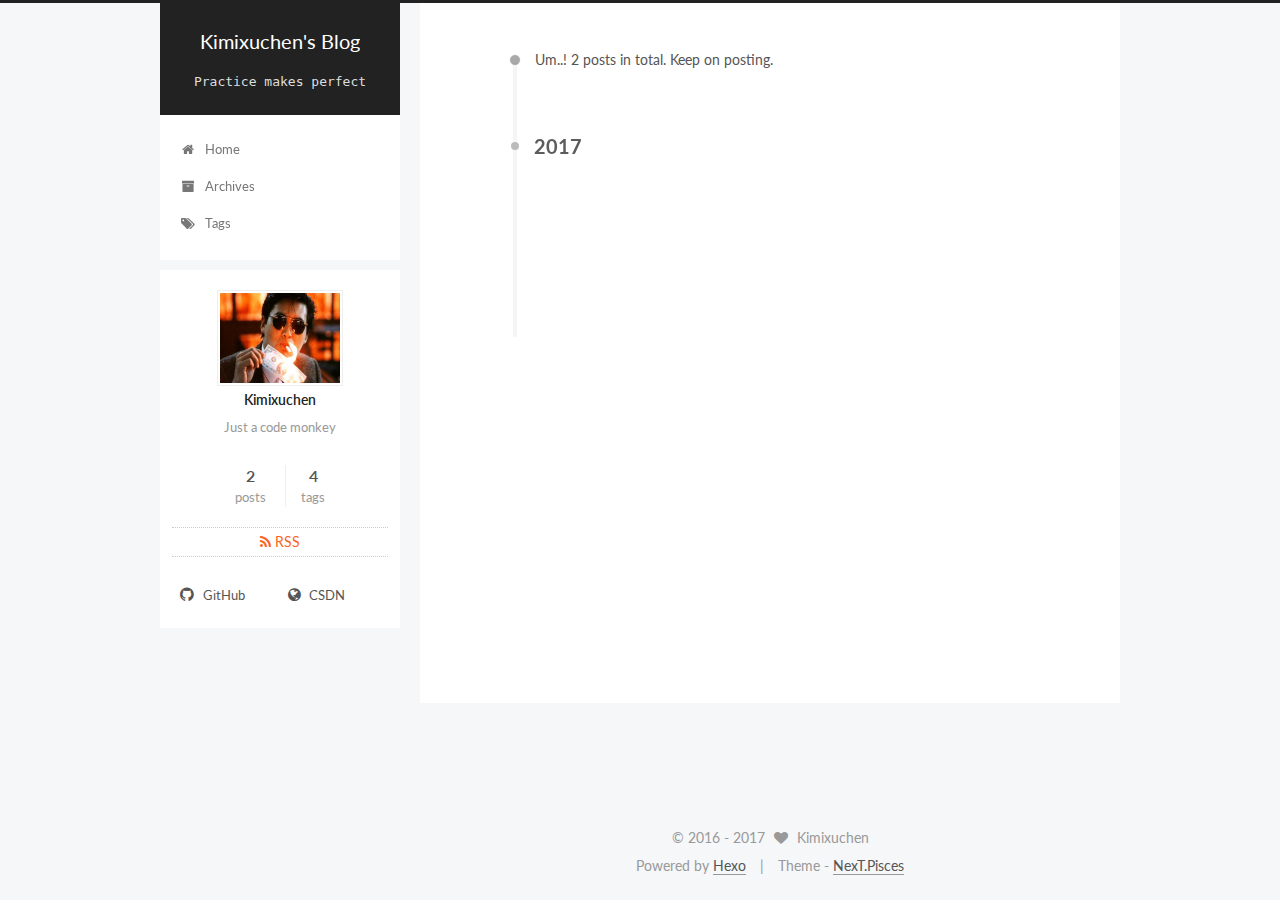
==== commit 23c632c9: "Update Site:2017-01-16 21/26/54" ====
--- a/archives/index.html
+++ b/archives/index.html
@@ -597,6 +597,113 @@
   
 
   
+  <script src="https://cdn1.lncld.net/static/js/av-core-mini-0.6.1.js"></script>
+  <script>AV.initialize("SOXHWdRmHMdivT2aTjJvDsxw-gzGzoHsz", "KpCHFjOozjh1MX5uCLEpq9RG");</script>
+  <script>
+    function showTime(Counter) {
+      var query = new AV.Query(Counter);
+      var entries = [];
+      var $visitors = $(".leancloud_visitors");
+
+      $visitors.each(function () {
+        entries.push( $(this).attr("id").trim() );
+      });
+
+      query.containedIn('url', entries);
+      query.find()
+        .done(function (results) {
+          var COUNT_CONTAINER_REF = '.leancloud-visitors-count';
+
+          if (results.length === 0) {
+            $visitors.find(COUNT_CONTAINER_REF).text(0);
+            return;
+          }
+
+          for (var i = 0; i < results.length; i++) {
+            var item = results[i];
+            var url = item.get('url');
+            var time = item.get('time');
+            var element = document.getElementById(url);
+
+            $(element).find(COUNT_CONTAINER_REF).text(time);
+          }
+          for(var i = 0; i < entries.length; i++) {
+            var url = entries[i];
+            var element = document.getElementById(url);
+            var countSpan = $(element).find(COUNT_CONTAINER_REF);
+            if( countSpan.text() == '') {
+              countSpan.text(0);
+            }
+          }
+        })
+        .fail(function (object, error) {
+          console.log("Error: " + error.code + " " + error.message);
+        });
+    }
+
+    function addCount(Counter) {
+      var $visitors = $(".leancloud_visitors");
+      var url = $visitors.attr('id').trim();
+      var title = $visitors.attr('data-flag-title').trim();
+      var query = new AV.Query(Counter);
+
+      query.equalTo("url", url);
+      query.find({
+        success: function(results) {
+          if (results.length > 0) {
+            var counter = results[0];
+            counter.fetchWhenSave(true);
+            counter.increment("time");
+            counter.save(null, {
+              success: function(counter) {
+                var $element = $(document.getElementById(url));
+                $element.find('.leancloud-visitors-count').text(counter.get('time'));
+              },
+              error: function(counter, error) {
+                console.log('Failed to save Visitor num, with error message: ' + error.message);
+              }
+            });
+          } else {
+            var newcounter = new Counter();
+            /* Set ACL */
+            var acl = new AV.ACL();
+            acl.setPublicReadAccess(true);
+            acl.setPublicWriteAccess(true);
+            newcounter.setACL(acl);
+            /* End Set ACL */
+            newcounter.set("title", title);
+            newcounter.set("url", url);
+            newcounter.set("time", 1);
+            newcounter.save(null, {
+              success: function(newcounter) {
+                var $element = $(document.getElementById(url));
+                $element.find('.leancloud-visitors-count').text(newcounter.get('time'));
+              },
+              error: function(newcounter, error) {
+                console.log('Failed to create');
+              }
+            });
+          }
+        },
+        error: function(error) {
+          console.log('Error:' + error.code + " " + error.message);
+        }
+      });
+    }
+
+    $(function() {
+      var Counter = AV.Object.extend("Counter");
+      if ($('.leancloud_visitors').length == 1) {
+        addCount(Counter);
+      } else if ($('.post-title-link').length > 1) {
+        showTime(Counter);
+      }
+    });
+  </script>
+
+
+
+  
 
   
 
